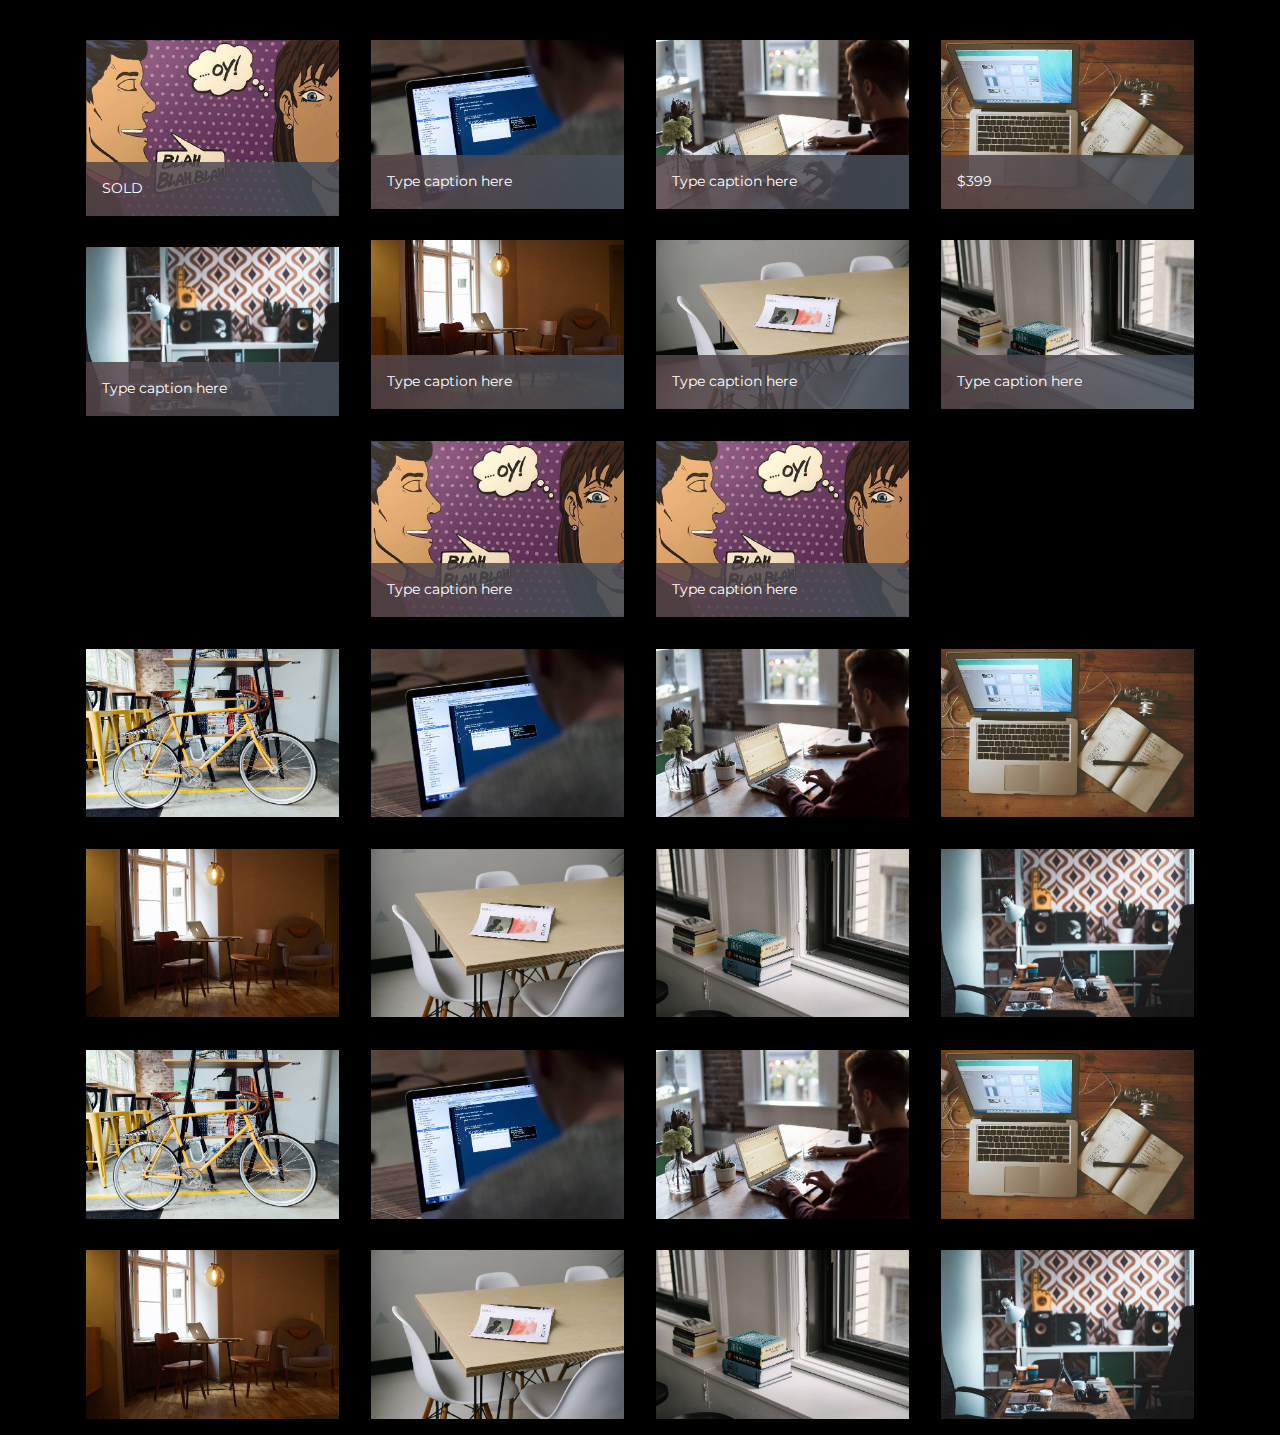
==== page1.html @ 24919465 "create github pages" ====
<!DOCTYPE html>
<html>
<head>
  <!-- Site made with Mobirise Website Builder v3.12.1, https://mobirise.com -->
  <meta charset="UTF-8">
  <meta http-equiv="X-UA-Compatible" content="IE=edge">
  <meta name="generator" content="Mobirise v3.12.1, mobirise.com">
  <meta name="viewport" content="width=device-width, initial-scale=1">
  <link rel="shortcut icon" href="assets/images/logo.png" type="image/x-icon">
  <meta name="description" content="Web Site Maker Description">
  <title>Web Site Maker Title</title>
  <link rel="stylesheet" href="https://fonts.googleapis.com/css?family=Lora:400,700,400italic,700italic&amp;subset=latin">
  <link rel="stylesheet" href="https://fonts.googleapis.com/css?family=Montserrat:400,700">
  <link rel="stylesheet" href="https://fonts.googleapis.com/css?family=Raleway:100,100i,200,200i,300,300i,400,400i,500,500i,600,600i,700,700i,800,800i,900,900i">
  <link rel="stylesheet" href="assets/bootstrap-material-design-font/css/material.css">
  <link rel="stylesheet" href="assets/et-line-font-plugin/style.css">
  <link rel="stylesheet" href="assets/tether/tether.min.css">
  <link rel="stylesheet" href="assets/bootstrap/css/bootstrap.min.css">
  <link rel="stylesheet" href="assets/animate.css/animate.min.css">
  <link rel="stylesheet" href="assets/theme/css/style.css">
  <link rel="stylesheet" href="assets/mobirise-gallery/style.css">
  <link rel="stylesheet" href="assets/mobirise/css/mbr-additional.css" type="text/css">
  
  
  
</head>
<body>
<section class="mbr-gallery mbr-section mbr-section-nopadding mbr-slider-carousel" id="gallery3-11" data-filter="false" style="background-color: rgb(0, 0, 0); padding-top: 1.5rem; padding-bottom: 0rem;">
    <!-- Filter -->
    

    <!-- Gallery -->
    <div class="mbr-gallery-row container">
        <div class=" mbr-gallery-layout-default">
            <div>
                <div>
                    <div class="mbr-gallery-item mbr-gallery-item__mobirise3 mbr-gallery-item--p1" data-tags="Awesome" data-video-url="false">
                        <div href="#lb-gallery3-11" data-slide-to="0" data-toggle="modal">
                            
                            

                            <img alt="" src="assets/images/19366194-10159078204800105-4723866926949500773-n-2000x1390-800x556.jpg">
                            
                            <span class="icon-focus"></span>
                            <span class="mbr-gallery-title">SOLD</span>
                        </div>
                    </div><div class="mbr-gallery-item mbr-gallery-item__mobirise3 mbr-gallery-item--p1" data-tags="Responsive" data-video-url="false">
                        <div href="#lb-gallery3-11" data-slide-to="1" data-toggle="modal">
                            
                            

                            <img alt="" src="assets/images/code-man-small.jpg">
                            
                            <span class="icon-focus"></span>
                            <span class="mbr-gallery-title">Type caption here</span>
                        </div>
                    </div><div class="mbr-gallery-item mbr-gallery-item__mobirise3 mbr-gallery-item--p1" data-tags="Creative" data-video-url="false">
                        <div href="#lb-gallery3-11" data-slide-to="2" data-toggle="modal">
                            
                            

                            <img alt="" src="assets/images/coworkers-small.jpg">
                            
                            <span class="icon-focus"></span>
                            <span class="mbr-gallery-title">Type caption here</span>
                        </div>
                    </div><div class="mbr-gallery-item mbr-gallery-item__mobirise3 mbr-gallery-item--p1" data-tags="Animated" data-video-url="false">
                        <div href="#lb-gallery3-11" data-slide-to="3" data-toggle="modal">
                            
                            

                            <img alt="" src="assets/images/desktop-small.jpg">
                            
                            <span class="icon-focus"></span>
                            <span class="mbr-gallery-title">$399</span>
                        </div>
                    </div><div class="mbr-gallery-item mbr-gallery-item__mobirise3 mbr-gallery-item--p1" data-tags="Awesome" data-video-url="false">
                        <div href="#lb-gallery3-11" data-slide-to="4" data-toggle="modal">
                            
                            

                            <img alt="" src="assets/images/room-laptop-small.jpg">
                            
                            <span class="icon-focus"></span>
                            <span class="mbr-gallery-title">Type caption here</span>
                        </div>
                    </div><div class="mbr-gallery-item mbr-gallery-item__mobirise3 mbr-gallery-item--p1" data-tags="Beautiful" data-video-url="false">
                        <div href="#lb-gallery3-11" data-slide-to="5" data-toggle="modal">
                            
                            

                            <img alt="" src="assets/images/table-small.jpg">
                            
                            <span class="icon-focus"></span>
                            <span class="mbr-gallery-title">Type caption here</span>
                        </div>
                    </div><div class="mbr-gallery-item mbr-gallery-item__mobirise3 mbr-gallery-item--p1" data-tags="Responsive" data-video-url="false">
                        <div href="#lb-gallery3-11" data-slide-to="6" data-toggle="modal">
                            
                            

                            <img alt="" src="assets/images/windows-books-small.jpg">
                            
                            <span class="icon-focus"></span>
                            <span class="mbr-gallery-title">Type caption here</span>
                        </div>
                    </div><div class="mbr-gallery-item mbr-gallery-item__mobirise3 mbr-gallery-item--p1" data-tags="Animated" data-video-url="false">
                        <div href="#lb-gallery3-11" data-slide-to="7" data-toggle="modal">
                            
                            

                            <img alt="" src="assets/images/working-area-small.jpg">
                            
                            <span class="icon-focus"></span>
                            <span class="mbr-gallery-title">Type caption here</span>
                        </div>
                    </div><div class="mbr-gallery-item mbr-gallery-item__mobirise3 mbr-gallery-item--p1" data-tags="Awesome" data-video-url="false">
                        <div href="#lb-gallery3-11" data-slide-to="8" data-toggle="modal">
                            
                            

                            <img alt="" src="assets/images/19366194-10159078204800105-4723866926949500773-n-2000x1390-800x556.jpg">
                            
                            <span class="icon-focus"></span>
                            <span class="mbr-gallery-title">Type caption here</span>
                        </div>
                    </div><div class="mbr-gallery-item mbr-gallery-item__mobirise3 mbr-gallery-item--p1" data-tags="Awesome" data-video-url="false">
                        <div href="#lb-gallery3-11" data-slide-to="9" data-toggle="modal">
                            
                            

                            <img alt="" src="assets/images/19366194-10159078204800105-4723866926949500773-n-2000x1390-800x556.jpg">
                            
                            <span class="icon-focus"></span>
                            <span class="mbr-gallery-title">Type caption here</span>
                        </div>
                    </div>
                </div>
            </div>
            <div class="clearfix"></div>
        </div>
    </div>

    <!-- Lightbox -->
    <div data-app-prevent-settings="" class="mbr-slider modal fade carousel slide" tabindex="-1" data-keyboard="true" data-interval="false" id="lb-gallery3-11">
        <div class="modal-dialog">
            <div class="modal-content">
                <div class="modal-body">
                    <ol class="carousel-indicators">
                        <li data-app-prevent-settings="" data-target="#lb-gallery3-11" data-slide-to="0"></li><li data-app-prevent-settings="" data-target="#lb-gallery3-11" data-slide-to="1"></li><li data-app-prevent-settings="" data-target="#lb-gallery3-11" data-slide-to="2"></li><li data-app-prevent-settings="" data-target="#lb-gallery3-11" data-slide-to="3"></li><li data-app-prevent-settings="" data-target="#lb-gallery3-11" data-slide-to="4"></li><li data-app-prevent-settings="" data-target="#lb-gallery3-11" data-slide-to="5"></li><li data-app-prevent-settings="" data-target="#lb-gallery3-11" data-slide-to="6"></li><li data-app-prevent-settings="" data-target="#lb-gallery3-11" data-slide-to="7"></li><li data-app-prevent-settings="" data-target="#lb-gallery3-11" data-slide-to="8"></li><li data-app-prevent-settings="" data-target="#lb-gallery3-11" class=" active" data-slide-to="9"></li>
                    </ol>
                    <div class="carousel-inner">
                        <div class="carousel-item">
                            <img alt="" src="assets/images/19366194-10159078204800105-4723866926949500773-n-2000x1390.jpg">
                        </div><div class="carousel-item">
                            <img alt="" src="assets/images/code-man.jpg">
                        </div><div class="carousel-item">
                            <img alt="" src="assets/images/coworkers.jpg">
                        </div><div class="carousel-item">
                            <img alt="" src="assets/images/desktop.jpg">
                        </div><div class="carousel-item">
                            <img alt="" src="assets/images/room-laptop.jpg">
                        </div><div class="carousel-item">
                            <img alt="" src="assets/images/table.jpg">
                        </div><div class="carousel-item">
                            <img alt="" src="assets/images/windows-books.jpg">
                        </div><div class="carousel-item">
                            <img alt="" src="assets/images/working-area.jpg">
                        </div><div class="carousel-item">
                            <img alt="" src="assets/images/19366194-10159078204800105-4723866926949500773-n-2000x1390.jpg">
                        </div><div class="carousel-item active">
                            <img alt="" src="assets/images/19366194-10159078204800105-4723866926949500773-n-2000x1390.jpg">
                        </div>
                    </div>
                    <a class="left carousel-control" role="button" data-slide="prev" href="#lb-gallery3-11">
                        <span class="icon-prev" aria-hidden="true"></span>
                        <span class="sr-only">Previous</span>
                    </a>
                    <a class="right carousel-control" role="button" data-slide="next" href="#lb-gallery3-11">
                        <span class="icon-next" aria-hidden="true"></span>
                        <span class="sr-only">Next</span>
                    </a>

                    <a class="close" href="#" role="button" data-dismiss="modal">
                        <span aria-hidden="true">×</span>
                        <span class="sr-only">Close</span>
                    </a>
                </div>
            </div>
        </div>
    </div>
</section>

<section class="engine"><a rel="external" href="https://mobirise.com">Mobirise</a></section><section class="mbr-gallery mbr-section mbr-section-nopadding mbr-slider-carousel" id="gallery3-12" data-filter="false" style="background-color: rgb(0, 0, 0); padding-top: 0rem; padding-bottom: 0rem;">
    <!-- Filter -->
    

    <!-- Gallery -->
    <div class="mbr-gallery-row container">
        <div class=" mbr-gallery-layout-default">
            <div>
                <div>
                    <div class="mbr-gallery-item mbr-gallery-item__mobirise3 mbr-gallery-item--p1" data-tags="Awesome" data-video-url="false">
                        <div href="#lb-gallery3-12" data-slide-to="0" data-toggle="modal">
                            
                            

                            <img alt="" src="assets/images/bike-small.jpg">
                            
                            <span class="icon-focus"></span>
                            
                        </div>
                    </div><div class="mbr-gallery-item mbr-gallery-item__mobirise3 mbr-gallery-item--p1" data-tags="Responsive" data-video-url="false">
                        <div href="#lb-gallery3-12" data-slide-to="1" data-toggle="modal">
                            
                            

                            <img alt="" src="assets/images/code-man-small.jpg">
                            
                            <span class="icon-focus"></span>
                            
                        </div>
                    </div><div class="mbr-gallery-item mbr-gallery-item__mobirise3 mbr-gallery-item--p1" data-tags="Creative" data-video-url="false">
                        <div href="#lb-gallery3-12" data-slide-to="2" data-toggle="modal">
                            
                            

                            <img alt="" src="assets/images/coworkers-small.jpg">
                            
                            <span class="icon-focus"></span>
                            
                        </div>
                    </div><div class="mbr-gallery-item mbr-gallery-item__mobirise3 mbr-gallery-item--p1" data-tags="Animated" data-video-url="false">
                        <div href="#lb-gallery3-12" data-slide-to="3" data-toggle="modal">
                            
                            

                            <img alt="" src="assets/images/desktop-small.jpg">
                            
                            <span class="icon-focus"></span>
                            
                        </div>
                    </div><div class="mbr-gallery-item mbr-gallery-item__mobirise3 mbr-gallery-item--p1" data-tags="Awesome" data-video-url="false">
                        <div href="#lb-gallery3-12" data-slide-to="4" data-toggle="modal">
                            
                            

                            <img alt="" src="assets/images/room-laptop-small.jpg">
                            
                            <span class="icon-focus"></span>
                            
                        </div>
                    </div><div class="mbr-gallery-item mbr-gallery-item__mobirise3 mbr-gallery-item--p1" data-tags="Beautiful" data-video-url="false">
                        <div href="#lb-gallery3-12" data-slide-to="5" data-toggle="modal">
                            
                            

                            <img alt="" src="assets/images/table-small.jpg">
                            
                            <span class="icon-focus"></span>
                            
                        </div>
                    </div><div class="mbr-gallery-item mbr-gallery-item__mobirise3 mbr-gallery-item--p1" data-tags="Responsive" data-video-url="false">
                        <div href="#lb-gallery3-12" data-slide-to="6" data-toggle="modal">
                            
                            

                            <img alt="" src="assets/images/windows-books-small.jpg">
                            
                            <span class="icon-focus"></span>
                            
                        </div>
                    </div><div class="mbr-gallery-item mbr-gallery-item__mobirise3 mbr-gallery-item--p1" data-tags="Animated" data-video-url="false">
                        <div href="#lb-gallery3-12" data-slide-to="7" data-toggle="modal">
                            
                            

                            <img alt="" src="assets/images/working-area-small.jpg">
                            
                            <span class="icon-focus"></span>
                            
                        </div>
                    </div>
                </div>
            </div>
            <div class="clearfix"></div>
        </div>
    </div>

    <!-- Lightbox -->
    <div data-app-prevent-settings="" class="mbr-slider modal fade carousel slide" tabindex="-1" data-keyboard="true" data-interval="false" id="lb-gallery3-12">
        <div class="modal-dialog">
            <div class="modal-content">
                <div class="modal-body">
                    <ol class="carousel-indicators">
                        <li data-app-prevent-settings="" data-target="#lb-gallery3-12" class=" active" data-slide-to="0"></li><li data-app-prevent-settings="" data-target="#lb-gallery3-12" data-slide-to="1"></li><li data-app-prevent-settings="" data-target="#lb-gallery3-12" data-slide-to="2"></li><li data-app-prevent-settings="" data-target="#lb-gallery3-12" data-slide-to="3"></li><li data-app-prevent-settings="" data-target="#lb-gallery3-12" data-slide-to="4"></li><li data-app-prevent-settings="" data-target="#lb-gallery3-12" data-slide-to="5"></li><li data-app-prevent-settings="" data-target="#lb-gallery3-12" data-slide-to="6"></li><li data-app-prevent-settings="" data-target="#lb-gallery3-12" data-slide-to="7"></li>
                    </ol>
                    <div class="carousel-inner">
                        <div class="carousel-item active">
                            <img alt="" src="assets/images/bike.jpg">
                        </div><div class="carousel-item">
                            <img alt="" src="assets/images/code-man.jpg">
                        </div><div class="carousel-item">
                            <img alt="" src="assets/images/coworkers.jpg">
                        </div><div class="carousel-item">
                            <img alt="" src="assets/images/desktop.jpg">
                        </div><div class="carousel-item">
                            <img alt="" src="assets/images/room-laptop.jpg">
                        </div><div class="carousel-item">
                            <img alt="" src="assets/images/table.jpg">
                        </div><div class="carousel-item">
                            <img alt="" src="assets/images/windows-books.jpg">
                        </div><div class="carousel-item">
                            <img alt="" src="assets/images/working-area.jpg">
                        </div>
                    </div>
                    <a class="left carousel-control" role="button" data-slide="prev" href="#lb-gallery3-12">
                        <span class="icon-prev" aria-hidden="true"></span>
                        <span class="sr-only">Previous</span>
                    </a>
                    <a class="right carousel-control" role="button" data-slide="next" href="#lb-gallery3-12">
                        <span class="icon-next" aria-hidden="true"></span>
                        <span class="sr-only">Next</span>
                    </a>

                    <a class="close" href="#" role="button" data-dismiss="modal">
                        <span aria-hidden="true">×</span>
                        <span class="sr-only">Close</span>
                    </a>
                </div>
            </div>
        </div>
    </div>
</section>

<section class="mbr-gallery mbr-section mbr-section-nopadding mbr-slider-carousel" id="gallery3-13" data-filter="false" style="background-color: rgb(0, 0, 0); padding-top: 0rem; padding-bottom: 0rem;">
    <!-- Filter -->
    

    <!-- Gallery -->
    <div class="mbr-gallery-row container">
        <div class=" mbr-gallery-layout-default">
            <div>
                <div>
                    <div class="mbr-gallery-item mbr-gallery-item__mobirise3 mbr-gallery-item--p1" data-tags="Awesome" data-video-url="false">
                        <div href="#lb-gallery3-13" data-slide-to="0" data-toggle="modal">
                            
                            

                            <img alt="" src="assets/images/bike-small.jpg">
                            
                            <span class="icon-focus"></span>
                            
                        </div>
                    </div><div class="mbr-gallery-item mbr-gallery-item__mobirise3 mbr-gallery-item--p1" data-tags="Responsive" data-video-url="false">
                        <div href="#lb-gallery3-13" data-slide-to="1" data-toggle="modal">
                            
                            

                            <img alt="" src="assets/images/code-man-small.jpg">
                            
                            <span class="icon-focus"></span>
                            
                        </div>
                    </div><div class="mbr-gallery-item mbr-gallery-item__mobirise3 mbr-gallery-item--p1" data-tags="Creative" data-video-url="false">
                        <div href="#lb-gallery3-13" data-slide-to="2" data-toggle="modal">
                            
                            

                            <img alt="" src="assets/images/coworkers-small.jpg">
                            
                            <span class="icon-focus"></span>
                            
                        </div>
                    </div><div class="mbr-gallery-item mbr-gallery-item__mobirise3 mbr-gallery-item--p1" data-tags="Animated" data-video-url="false">
                        <div href="#lb-gallery3-13" data-slide-to="3" data-toggle="modal">
                            
                            

                            <img alt="" src="assets/images/desktop-small.jpg">
                            
                            <span class="icon-focus"></span>
                            
                        </div>
                    </div><div class="mbr-gallery-item mbr-gallery-item__mobirise3 mbr-gallery-item--p1" data-tags="Awesome" data-video-url="false">
                        <div href="#lb-gallery3-13" data-slide-to="4" data-toggle="modal">
                            
                            

                            <img alt="" src="assets/images/room-laptop-small.jpg">
                            
                            <span class="icon-focus"></span>
                            
                        </div>
                    </div><div class="mbr-gallery-item mbr-gallery-item__mobirise3 mbr-gallery-item--p1" data-tags="Beautiful" data-video-url="false">
                        <div href="#lb-gallery3-13" data-slide-to="5" data-toggle="modal">
                            
                            

                            <img alt="" src="assets/images/table-small.jpg">
                            
                            <span class="icon-focus"></span>
                            
                        </div>
                    </div><div class="mbr-gallery-item mbr-gallery-item__mobirise3 mbr-gallery-item--p1" data-tags="Responsive" data-video-url="false">
                        <div href="#lb-gallery3-13" data-slide-to="6" data-toggle="modal">
                            
                            

                            <img alt="" src="assets/images/windows-books-small.jpg">
                            
                            <span class="icon-focus"></span>
                            
                        </div>
                    </div><div class="mbr-gallery-item mbr-gallery-item__mobirise3 mbr-gallery-item--p1" data-tags="Animated" data-video-url="false">
                        <div href="#lb-gallery3-13" data-slide-to="7" data-toggle="modal">
                            
                            

                            <img alt="" src="assets/images/working-area-small.jpg">
                            
                            <span class="icon-focus"></span>
                            
                        </div>
                    </div>
                </div>
            </div>
            <div class="clearfix"></div>
        </div>
    </div>

    <!-- Lightbox -->
    <div data-app-prevent-settings="" class="mbr-slider modal fade carousel slide" tabindex="-1" data-keyboard="true" data-interval="false" id="lb-gallery3-13">
        <div class="modal-dialog">
            <div class="modal-content">
                <div class="modal-body">
                    <ol class="carousel-indicators">
                        <li data-app-prevent-settings="" data-target="#lb-gallery3-13" class=" active" data-slide-to="0"></li><li data-app-prevent-settings="" data-target="#lb-gallery3-13" data-slide-to="1"></li><li data-app-prevent-settings="" data-target="#lb-gallery3-13" data-slide-to="2"></li><li data-app-prevent-settings="" data-target="#lb-gallery3-13" data-slide-to="3"></li><li data-app-prevent-settings="" data-target="#lb-gallery3-13" data-slide-to="4"></li><li data-app-prevent-settings="" data-target="#lb-gallery3-13" data-slide-to="5"></li><li data-app-prevent-settings="" data-target="#lb-gallery3-13" data-slide-to="6"></li><li data-app-prevent-settings="" data-target="#lb-gallery3-13" data-slide-to="7"></li>
                    </ol>
                    <div class="carousel-inner">
                        <div class="carousel-item active">
                            <img alt="" src="assets/images/bike.jpg">
                        </div><div class="carousel-item">
                            <img alt="" src="assets/images/code-man.jpg">
                        </div><div class="carousel-item">
                            <img alt="" src="assets/images/coworkers.jpg">
                        </div><div class="carousel-item">
                            <img alt="" src="assets/images/desktop.jpg">
                        </div><div class="carousel-item">
                            <img alt="" src="assets/images/room-laptop.jpg">
                        </div><div class="carousel-item">
                            <img alt="" src="assets/images/table.jpg">
                        </div><div class="carousel-item">
                            <img alt="" src="assets/images/windows-books.jpg">
                        </div><div class="carousel-item">
                            <img alt="" src="assets/images/working-area.jpg">
                        </div>
                    </div>
                    <a class="left carousel-control" role="button" data-slide="prev" href="#lb-gallery3-13">
                        <span class="icon-prev" aria-hidden="true"></span>
                        <span class="sr-only">Previous</span>
                    </a>
                    <a class="right carousel-control" role="button" data-slide="next" href="#lb-gallery3-13">
                        <span class="icon-next" aria-hidden="true"></span>
                        <span class="sr-only">Next</span>
                    </a>

                    <a class="close" href="#" role="button" data-dismiss="modal">
                        <span aria-hidden="true">×</span>
                        <span class="sr-only">Close</span>
                    </a>
                </div>
            </div>
        </div>
    </div>
</section>


  <script src="assets/web/assets/jquery/jquery.min.js"></script>
  <script src="assets/tether/tether.min.js"></script>
  <script src="assets/bootstrap/js/bootstrap.min.js"></script>
  <script src="assets/smooth-scroll/smooth-scroll.js"></script>
  <script src="assets/masonry/masonry.pkgd.min.js"></script>
  <script src="assets/imagesloaded/imagesloaded.pkgd.min.js"></script>
  <script src="assets/bootstrap-carousel-swipe/bootstrap-carousel-swipe.js"></script>
  <script src="assets/viewport-checker/jquery.viewportchecker.js"></script>
  <script src="assets/theme/js/script.js"></script>
  <script src="assets/mobirise-gallery/player.min.js"></script>
  <script src="assets/mobirise-gallery/script.js"></script>
  
  
  <input name="animation" type="hidden">
  </body>
</html>
---- assets/bootstrap-material-design-font/css/material.css ----
@font-face {
  font-family: 'Material-Design-Icons';
  src: url('../fonts/Material-Design-Icons.eot?3ocs8m');
  src: url('../fonts/Material-Design-Icons.eot?#iefix3ocs8m') format('embedded-opentype'), url('../fonts/Material-Design-Icons.woff?3ocs8m') format('woff'), url('../fonts/Material-Design-Icons.ttf?3ocs8m') format('truetype'), url('../fonts/Material-Design-Icons.svg?3ocs8m#Material-Design-Icons') format('svg');
  font-weight: normal;
  font-style: normal;
}
[class^="mdi-"],
[class*="mdi-"] {
  speak: none;
  display: inline-block;
  font-style: normal;
  font-variant:normal;
  font-weight:normal;
  /*font-size:24px;*/
  line-height:1;
  font-family:'Material-Design-Icons' !important;
  text-rendering: auto;
  
  -webkit-font-smoothing: antialiased;
  -moz-osx-font-smoothing: grayscale;
  -webkit-transform: translate(0, 0);
      -ms-transform: translate(0, 0);
          transform: translate(0, 0);
}
[class^="mdi-"]:before,
[class*="mdi-"]:before {
  display: inline-block;
  speak: none;
  text-decoration: inherit;
}
[class^="mdi-"].pull-left,
[class*="mdi-"].pull-left {
  margin-right: .3em;
}
[class^="mdi-"].pull-right,
[class*="mdi-"].pull-right {
  margin-left: .3em;
}
[class^="mdi-"].mdi-lg:before,
[class*="mdi-"].mdi-lg:before,
[class^="mdi-"].mdi-lg:after,
[class*="mdi-"].mdi-lg:after {
  font-size: 1.33333333em;
  line-height: 0.75em;
  vertical-align: -15%;
}
[class^="mdi-"].mdi-2x:before,
[class*="mdi-"].mdi-2x:before,
[class^="mdi-"].mdi-2x:after,
[class*="mdi-"].mdi-2x:after {
  font-size: 2em;
}
[class^="mdi-"].mdi-3x:before,
[class*="mdi-"].mdi-3x:before,
[class^="mdi-"].mdi-3x:after,
[class*="mdi-"].mdi-3x:after {
  font-size: 3em;
}
[class^="mdi-"].mdi-4x:before,
[class*="mdi-"].mdi-4x:before,
[class^="mdi-"].mdi-4x:after,
[class*="mdi-"].mdi-4x:after {
  font-size: 4em;
}
[class^="mdi-"].mdi-5x:before,
[class*="mdi-"].mdi-5x:before,
[class^="mdi-"].mdi-5x:after,
[class*="mdi-"].mdi-5x:after {
  font-size: 5em;
}
[class^="mdi-device-signal-cellular-"]:after,
[class^="mdi-device-battery-"]:after,
[class^="mdi-device-battery-charging-"]:after,
[class^="mdi-device-signal-cellular-connected-no-internet-"]:after,
[class^="mdi-device-signal-wifi-"]:after,
[class^="mdi-device-signal-wifi-statusbar-not-connected"]:after,
.mdi-device-network-wifi:after {
  opacity: .3;
  position: absolute;
  left: 0;
  top: 0;
  z-index: 1;
  display: inline-block;
  speak: none;
  text-decoration: inherit;
}
[class^="mdi-device-signal-cellular-"]:after {
  content: "\e758";
}
[class^="mdi-device-battery-"]:after {
  content: "\e735";
}
[class^="mdi-device-battery-charging-"]:after {
  content: "\e733";
}
[class^="mdi-device-signal-cellular-connected-no-internet-"]:after {
  content: "\e75d";
}
[class^="mdi-device-signal-wifi-"]:after,
.mdi-device-network-wifi:after {
  content: "\e765";
}
[class^="mdi-device-signal-wifi-statusbasr-not-connected"]:after {
  content: "\e8f7";
}
.mdi-device-signal-cellular-off:after,
.mdi-device-signal-cellular-null:after,
.mdi-device-signal-cellular-no-sim:after,
.mdi-device-signal-wifi-off:after,
.mdi-device-signal-wifi-4-bar:after,
.mdi-device-signal-cellular-4-bar:after,
.mdi-device-battery-alert:after,
.mdi-device-signal-cellular-connected-no-internet-4-bar:after,
.mdi-device-battery-std:after,
.mdi-device-battery-full .mdi-device-battery-unknown:after {
  content: "";
}
.mdi-fw {
  width: 1.28571429em;
  text-align: center;
}
.mdi-ul {
  padding-left: 0;
  margin-left: 2.14285714em;
  list-style-type: none;
}
.mdi-ul > li {
  position: relative;
}
.mdi-li {
  position: absolute;
  left: -2.14285714em;
  width: 2.14285714em;
  top: 0.14285714em;
  text-align: center;
}
.mdi-li.mdi-lg {
  left: -1.85714286em;
}
.mdi-border {
  padding: .2em .25em .15em;
  border: solid 0.08em #eeeeee;
  border-radius: .1em;
}
.mdi-spin {
  -webkit-animation: mdi-spin 2s infinite linear;
  animation: mdi-spin 2s infinite linear;
  -webkit-transform-origin: 50% 50%;
  -ms-transform-origin: 50% 50%;
      transform-origin: 50% 50%;
}
.mdi-pulse {
  -webkit-animation: mdi-spin 1s steps(8) infinite;
  animation: mdi-spin 1s steps(8) infinite;
  -webkit-transform-origin: 50% 50%;
  -ms-transform-origin: 50% 50%;
      transform-origin: 50% 50%;
}
@-webkit-keyframes mdi-spin {
  0% {
    -webkit-transform: rotate(0deg);
    transform: rotate(0deg);
  }
  100% {
    -webkit-transform: rotate(359deg);
    transform: rotate(359deg);
  }
}
@keyframes mdi-spin {
  0% {
    -webkit-transform: rotate(0deg);
    transform: rotate(0deg);
  }
  100% {
    -webkit-transform: rotate(359deg);
    transform: rotate(359deg);
  }
}
.mdi-rotate-90 {
  filter: progid:DXImageTransform.Microsoft.BasicImage(rotation=1);
  -webkit-transform: rotate(90deg);
  -ms-transform: rotate(90deg);
  transform: rotate(90deg);
}
.mdi-rotate-180 {
  filter: progid:DXImageTransform.Microsoft.BasicImage(rotation=2);
  -webkit-transform: rotate(180deg);
  -ms-transform: rotate(180deg);
  transform: rotate(180deg);
}
.mdi-rotate-270 {
  filter: progid:DXImageTransform.Microsoft.BasicImage(rotation=3);
  -webkit-transform: rotate(270deg);
  -ms-transform: rotate(270deg);
  transform: rotate(270deg);
}
.mdi-flip-horizontal {
  filter: progid:DXImageTransform.Microsoft.BasicImage(rotation=0, mirror=1);
  -webkit-transform: scale(-1, 1);
  -ms-transform: scale(-1, 1);
  transform: scale(-1, 1);
}
.mdi-flip-vertical {
  filter: progid:DXImageTransform.Microsoft.BasicImage(rotation=2, mirror=1);
  -webkit-transform: scale(1, -1);
  -ms-transform: scale(1, -1);
  transform: scale(1, -1);
}
:root .mdi-rotate-90,
:root .mdi-rotate-180,
:root .mdi-rotate-270,
:root .mdi-flip-horizontal,
:root .mdi-flip-vertical {
  -webkit-filter: none;
          filter: none;
}
.mdi-stack {
  position: relative;
  display: inline-block;
  width: 2em;
  height: 2em;
  line-height: 2em;
  vertical-align: middle;
}
.mdi-stack-1x,
.mdi-stack-2x {
  position: absolute;
  left: 0;
  width: 100%;
  text-align: center;
}
.mdi-stack-1x {
  line-height: inherit;
}
.mdi-stack-2x {
  font-size: 2em;
}
.mdi-inverse {
  color: #ffffff;
}
/* Start Icons */
.mdi-action-3d-rotation:before {
  content: "\e600";
}
.mdi-action-accessibility:before {
  content: "\e601";
}
.mdi-action-account-balance-wallet:before {
  content: "\e602";
}
.mdi-action-account-balance:before {
  content: "\e603";
}
.mdi-action-account-box:before {
  content: "\e604";
}
.mdi-action-account-child:before {
  content: "\e605";
}
.mdi-action-account-circle:before {
  content: "\e606";
}
.mdi-action-add-shopping-cart:before {
  content: "\e607";
}
.mdi-action-alarm-add:before {
  content: "\e608";
}
.mdi-action-alarm-off:before {
  content: "\e609";
}
.mdi-action-alarm-on:before {
  content: "\e60a";
}
.mdi-action-alarm:before {
  content: "\e60b";
}
.mdi-action-android:before {
  content: "\e60c";
}
.mdi-action-announcement:before {
  content: "\e60d";
}
.mdi-action-aspect-ratio:before {
  content: "\e60e";
}
.mdi-action-assessment:before {
  content: "\e60f";
}
.mdi-action-assignment-ind:before {
  content: "\e610";
}
.mdi-action-assignment-late:before {
  content: "\e611";
}
.mdi-action-assignment-return:before {
  content: "\e612";
}
.mdi-action-assignment-returned:before {
  content: "\e613";
}
.mdi-action-assignment-turned-in:before {
  content: "\e614";
}
.mdi-action-assignment:before {
  content: "\e615";
}
.mdi-action-autorenew:before {
  content: "\e616";
}
.mdi-action-backup:before {
  content: "\e617";
}
.mdi-action-book:before {
  content: "\e618";
}
.mdi-action-bookmark-outline:before {
  content: "\e619";
}
.mdi-action-bookmark:before {
  content: "\e61a";
}
.mdi-action-bug-report:before {
  content: "\e61b";
}
.mdi-action-cached:before {
  content: "\e61c";
}
.mdi-action-check-circle:before {
  content: "\e61d";
}
.mdi-action-class:before {
  content: "\e61e";
}
.mdi-action-credit-card:before {
  content: "\e61f";
}
.mdi-action-dashboard:before {
  content: "\e620";
}
.mdi-action-delete:before {
  content: "\e621";
}
.mdi-action-description:before {
  content: "\e622";
}
.mdi-action-dns:before {
  content: "\e623";
}
.mdi-action-done-all:before {
  content: "\e624";
}
.mdi-action-done:before {
  content: "\e625";
}
.mdi-action-event:before {
  content: "\e626";
}
.mdi-action-exit-to-app:before {
  content: "\e627";
}
.mdi-action-explore:before {
  content: "\e628";
}
.mdi-action-extension:before {
  content: "\e629";
}
.mdi-action-face-unlock:before {
  content: "\e62a";
}
.mdi-action-favorite-outline:before {
  content: "\e62b";
}
.mdi-action-favorite:before {
  content: "\e62c";
}
.mdi-action-find-in-page:before {
  content: "\e62d";
}
.mdi-action-find-replace:before {
  content: "\e62e";
}
.mdi-action-flip-to-back:before {
  content: "\e62f";
}
.mdi-action-flip-to-front:before {
  content: "\e630";
}
.mdi-action-get-app:before {
  content: "\e631";
}
.mdi-action-grade:before {
  content: "\e632";
}
.mdi-action-group-work:before {
  content: "\e633";
}
.mdi-action-help:before {
  content: "\e634";
}
.mdi-action-highlight-remove:before {
  content: "\e635";
}
.mdi-action-history:before {
  content: "\e636";
}
.mdi-action-home:before {
  content: "\e637";
}
.mdi-action-https:before {
  content: "\e638";
}
.mdi-action-info-outline:before {
  content: "\e639";
}
.mdi-action-info:before {
  content: "\e63a";
}
.mdi-action-input:before {
  content: "\e63b";
}
.mdi-action-invert-colors:before {
  content: "\e63c";
}
.mdi-action-label-outline:before {
  content: "\e63d";
}
.mdi-action-label:before {
  content: "\e63e";
}
.mdi-action-language:before {
  content: "\e63f";
}
.mdi-action-launch:before {
  content: "\e640";
}
.mdi-action-list:before {
  content: "\e641";
}
.mdi-action-lock-open:before {
  content: "\e642";
}
.mdi-action-lock-outline:before {
  content: "\e643";
}
.mdi-action-lock:before {
  content: "\e644";
}
.mdi-action-loyalty:before {
  content: "\e645";
}
.mdi-action-markunread-mailbox:before {
  content: "\e646";
}
.mdi-action-note-add:before {
  content: "\e647";
}
.mdi-action-open-in-browser:before {
  content: "\e648";
}
.mdi-action-open-in-new:before {
  content: "\e649";
}
.mdi-action-open-with:before {
  content: "\e64a";
}
.mdi-action-pageview:before {
  content: "\e64b";
}
.mdi-action-payment:before {
  content: "\e64c";
}
.mdi-action-perm-camera-mic:before {
  content: "\e64d";
}
.mdi-action-perm-contact-cal:before {
  content: "\e64e";
}
.mdi-action-perm-data-setting:before {
  content: "\e64f";
}
.mdi-action-perm-device-info:before {
  content: "\e650";
}
.mdi-action-perm-identity:before {
  content: "\e651";
}
.mdi-action-perm-media:before {
  content: "\e652";
}
.mdi-action-perm-phone-msg:before {
  content: "\e653";
}
.mdi-action-perm-scan-wifi:before {
  content: "\e654";
}
.mdi-action-picture-in-picture:before {
  content: "\e655";
}
.mdi-action-polymer:before {
  content: "\e656";
}
.mdi-action-print:before {
  content: "\e657";
}
.mdi-action-query-builder:before {
  content: "\e658";
}
.mdi-action-question-answer:before {
  content: "\e659";
}
.mdi-action-receipt:before {
  content: "\e65a";
}
.mdi-action-redeem:before {
  content: "\e65b";
}
.mdi-action-reorder:before {
  content: "\e65c";
}
.mdi-action-report-problem:before {
  content: "\e65d";
}
.mdi-action-restore:before {
  content: "\e65e";
}
.mdi-action-room:before {
  content: "\e65f";
}
.mdi-action-schedule:before {
  content: "\e660";
}
.mdi-action-search:before {
  content: "\e661";
}
.mdi-action-settings-applications:before {
  content: "\e662";
}
.mdi-action-settings-backup-restore:before {
  content: "\e663";
}
.mdi-action-settings-bluetooth:before {
  content: "\e664";
}
.mdi-action-settings-cell:before {
  content: "\e665";
}
.mdi-action-settings-display:before {
  content: "\e666";
}
.mdi-action-settings-ethernet:before {
  content: "\e667";
}
.mdi-action-settings-input-antenna:before {
  content: "\e668";
}
.mdi-action-settings-input-component:before {
  content: "\e669";
}
.mdi-action-settings-input-composite:before {
  content: "\e66a";
}
.mdi-action-settings-input-hdmi:before {
  content: "\e66b";
}
.mdi-action-settings-input-svideo:before {
  content: "\e66c";
}
.mdi-action-settings-overscan:before {
  content: "\e66d";
}
.mdi-action-settings-phone:before {
  content: "\e66e";
}
.mdi-action-settings-power:before {
  content: "\e66f";
}
.mdi-action-settings-remote:before {
  content: "\e670";
}
.mdi-action-settings-voice:before {
  content: "\e671";
}
.mdi-action-settings:before {
  content: "\e672";
}
.mdi-action-shop-two:before {
  content: "\e673";
}
.mdi-action-shop:before {
  content: "\e674";
}
.mdi-action-shopping-basket:before {
  content: "\e675";
}
.mdi-action-shopping-cart:before {
  content: "\e676";
}
.mdi-action-speaker-notes:before {
  content: "\e677";
}
.mdi-action-spellcheck:before {
  content: "\e678";
}
.mdi-action-star-rate:before {
  content: "\e679";
}
.mdi-action-stars:before {
  content: "\e67a";
}
.mdi-action-store:before {
  content: "\e67b";
}
.mdi-action-subject:before {
  content: "\e67c";
}
.mdi-action-supervisor-account:before {
  content: "\e67d";
}
.mdi-action-swap-horiz:before {
  content: "\e67e";
}
.mdi-action-swap-vert-circle:before {
  content: "\e67f";
}
.mdi-action-swap-vert:before {
  content: "\e680";
}
.mdi-action-system-update-tv:before {
  content: "\e681";
}
.mdi-action-tab-unselected:before {
  content: "\e682";
}
.mdi-action-tab:before {
  content: "\e683";
}
.mdi-action-theaters:before {
  content: "\e684";
}
.mdi-action-thumb-down:before {
  content: "\e685";
}
.mdi-action-thumb-up:before {
  content: "\e686";
}
.mdi-action-thumbs-up-down:before {
  content: "\e687";
}
.mdi-action-toc:before {
  content: "\e688";
}
.mdi-action-today:before {
  content: "\e689";
}
.mdi-action-track-changes:before {
  content: "\e68a";
}
.mdi-action-translate:before {
  content: "\e68b";
}
.mdi-action-trending-down:before {
  content: "\e68c";
}
.mdi-action-trending-neutral:before {
  content: "\e68d";
}
.mdi-action-trending-up:before {
  content: "\e68e";
}
.mdi-action-turned-in-not:before {
  content: "\e68f";
}
.mdi-action-turned-in:before {
  content: "\e690";
}
.mdi-action-verified-user:before {
  content: "\e691";
}
.mdi-action-view-agenda:before {
  content: "\e692";
}
.mdi-action-view-array:before {
  content: "\e693";
}
.mdi-action-view-carousel:before {
  content: "\e694";
}
.mdi-action-view-column:before {
  content: "\e695";
}
.mdi-action-view-day:before {
  content: "\e696";
}
.mdi-action-view-headline:before {
  content: "\e697";
}
.mdi-action-view-list:before {
  content: "\e698";
}
.mdi-action-view-module:before {
  content: "\e699";
}
.mdi-action-view-quilt:before {
  content: "\e69a";
}
.mdi-action-view-stream:before {
  content: "\e69b";
}
.mdi-action-view-week:before {
  content: "\e69c";
}
.mdi-action-visibility-off:before {
  content: "\e69d";
}
.mdi-action-visibility:before {
  content: "\e69e";
}
.mdi-action-wallet-giftcard:before {
  content: "\e69f";
}
.mdi-action-wallet-membership:before {
  content: "\e6a0";
}
.mdi-action-wallet-travel:before {
  content: "\e6a1";
}
.mdi-action-work:before {
  content: "\e6a2";
}
.mdi-alert-error:before {
  content: "\e6a3";
}
.mdi-alert-warning:before {
  content: "\e6a4";
}
.mdi-av-album:before {
  content: "\e6a5";
}
.mdi-av-closed-caption:before {
  content: "\e6a6";
}
.mdi-av-equalizer:before {
  content: "\e6a7";
}
.mdi-av-explicit:before {
  content: "\e6a8";
}
.mdi-av-fast-forward:before {
  content: "\e6a9";
}
.mdi-av-fast-rewind:before {
  content: "\e6aa";
}
.mdi-av-games:before {
  content: "\e6ab";
}
.mdi-av-hearing:before {
  content: "\e6ac";
}
.mdi-av-high-quality:before {
  content: "\e6ad";
}
.mdi-av-loop:before {
  content: "\e6ae";
}
.mdi-av-mic-none:before {
  content: "\e6af";
}
.mdi-av-mic-off:before {
  content: "\e6b0";
}
.mdi-av-mic:before {
  content: "\e6b1";
}
.mdi-av-movie:before {
  content: "\e6b2";
}
.mdi-av-my-library-add:before {
  content: "\e6b3";
}
.mdi-av-my-library-books:before {
  content: "\e6b4";
}
.mdi-av-my-library-music:before {
  content: "\e6b5";
}
.mdi-av-new-releases:before {
  content: "\e6b6";
}
.mdi-av-not-interested:before {
  content: "\e6b7";
}
.mdi-av-pause-circle-fill:before {
  content: "\e6b8";
}
.mdi-av-pause-circle-outline:before {
  content: "\e6b9";
}
.mdi-av-pause:before {
  content: "\e6ba";
}
.mdi-av-play-arrow:before {
  content: "\e6bb";
}
.mdi-av-play-circle-fill:before {
  content: "\e6bc";
}
.mdi-av-play-circle-outline:before {
  content: "\e6bd";
}
.mdi-av-play-shopping-bag:before {
  content: "\e6be";
}
.mdi-av-playlist-add:before {
  content: "\e6bf";
}
.mdi-av-queue-music:before {
  content: "\e6c0";
}
.mdi-av-queue:before {
  content: "\e6c1";
}
.mdi-av-radio:before {
  content: "\e6c2";
}
.mdi-av-recent-actors:before {
  content: "\e6c3";
}
.mdi-av-repeat-one:before {
  content: "\e6c4";
}
.mdi-av-repeat:before {
  content: "\e6c5";
}
.mdi-av-replay:before {
  content: "\e6c6";
}
.mdi-av-shuffle:before {
  content: "\e6c7";
}
.mdi-av-skip-next:before {
  content: "\e6c8";
}
.mdi-av-skip-previous:before {
  content: "\e6c9";
}
.mdi-av-snooze:before {
  content: "\e6ca";
}
.mdi-av-stop:before {
  content: "\e6cb";
}
.mdi-av-subtitles:before {
  content: "\e6cc";
}
.mdi-av-surround-sound:before {
  content: "\e6cd";
}
.mdi-av-timer:before {
  content: "\e6ce";
}
.mdi-av-video-collection:before {
  content: "\e6cf";
}
.mdi-av-videocam-off:before {
  content: "\e6d0";
}
.mdi-av-videocam:before {
  content: "\e6d1";
}
.mdi-av-volume-down:before {
  content: "\e6d2";
}
.mdi-av-volume-mute:before {
  content: "\e6d3";
}
.mdi-av-volume-off:before {
  content: "\e6d4";
}
.mdi-av-volume-up:before {
  content: "\e6d5";
}
.mdi-av-web:before {
  content: "\e6d6";
}
.mdi-communication-business:before {
  content: "\e6d7";
}
.mdi-communication-call-end:before {
  content: "\e6d8";
}
.mdi-communication-call-made:before {
  content: "\e6d9";
}
.mdi-communication-call-merge:before {
  content: "\e6da";
}
.mdi-communication-call-missed:before {
  content: "\e6db";
}
.mdi-communication-call-received:before {
  content: "\e6dc";
}
.mdi-communication-call-split:before {
  content: "\e6dd";
}
.mdi-communication-call:before {
  content: "\e6de";
}
.mdi-communication-chat:before {
  content: "\e6df";
}
.mdi-communication-clear-all:before {
  content: "\e6e0";
}
.mdi-communication-comment:before {
  content: "\e6e1";
}
.mdi-communication-contacts:before {
  content: "\e6e2";
}
.mdi-communication-dialer-sip:before {
  content: "\e6e3";
}
.mdi-communication-dialpad:before {
  content: "\e6e4";
}
.mdi-communication-dnd-on:before {
  content: "\e6e5";
}
.mdi-communication-email:before {
  content: "\e6e6";
}
.mdi-communication-forum:before {
  content: "\e6e7";
}
.mdi-communication-import-export:before {
  content: "\e6e8";
}
.mdi-communication-invert-colors-off:before {
  content: "\e6e9";
}
.mdi-communication-invert-colors-on:before {
  content: "\e6ea";
}
.mdi-communication-live-help:before {
  content: "\e6eb";
}
.mdi-communication-location-off:before {
  content: "\e6ec";
}
.mdi-communication-location-on:before {
  content: "\e6ed";
}
.mdi-communication-message:before {
  content: "\e6ee";
}
.mdi-communication-messenger:before {
  content: "\e6ef";
}
.mdi-communication-no-sim:before {
  content: "\e6f0";
}
.mdi-communication-phone:before {
  content: "\e6f1";
}
.mdi-communication-portable-wifi-off:before {
  content: "\e6f2";
}
.mdi-communication-quick-contacts-dialer:before {
  content: "\e6f3";
}
.mdi-communication-quick-contacts-mail:before {
  content: "\e6f4";
}
.mdi-communication-ring-volume:before {
  content: "\e6f5";
}
.mdi-communication-stay-current-landscape:before {
  content: "\e6f6";
}
.mdi-communication-stay-current-portrait:before {
  content: "\e6f7";
}
.mdi-communication-stay-primary-landscape:before {
  content: "\e6f8";
}
.mdi-communication-stay-primary-portrait:before {
  content: "\e6f9";
}
.mdi-communication-swap-calls:before {
  content: "\e6fa";
}
.mdi-communication-textsms:before {
  content: "\e6fb";
}
.mdi-communication-voicemail:before {
  content: "\e6fc";
}
.mdi-communication-vpn-key:before {
  content: "\e6fd";
}
.mdi-content-add-box:before {
  content: "\e6fe";
}
.mdi-content-add-circle-outline:before {
  content: "\e6ff";
}
.mdi-content-add-circle:before {
  content: "\e700";
}
.mdi-content-add:before {
  content: "\e701";
}
.mdi-content-archive:before {
  content: "\e702";
}
.mdi-content-backspace:before {
  content: "\e703";
}
.mdi-content-block:before {
  content: "\e704";
}
.mdi-content-clear:before {
  content: "\e705";
}
.mdi-content-content-copy:before {
  content: "\e706";
}
.mdi-content-content-cut:before {
  content: "\e707";
}
.mdi-content-content-paste:before {
  content: "\e708";
}
.mdi-content-create:before {
  content: "\e709";
}
.mdi-content-drafts:before {
  content: "\e70a";
}
.mdi-content-filter-list:before {
  content: "\e70b";
}
.mdi-content-flag:before {
  content: "\e70c";
}
.mdi-content-forward:before {
  content: "\e70d";
}
.mdi-content-gesture:before {
  content: "\e70e";
}
.mdi-content-inbox:before {
  content: "\e70f";
}
.mdi-content-link:before {
  content: "\e710";
}
.mdi-content-mail:before {
  content: "\e711";
}
.mdi-content-markunread:before {
  content: "\e712";
}
.mdi-content-redo:before {
  content: "\e713";
}
.mdi-content-remove-circle-outline:before {
  content: "\e714";
}
.mdi-content-remove-circle:before {
  content: "\e715";
}
.mdi-content-remove:before {
  content: "\e716";
}
.mdi-content-reply-all:before {
  content: "\e717";
}
.mdi-content-reply:before {
  content: "\e718";
}
.mdi-content-report:before {
  content: "\e719";
}
.mdi-content-save:before {
  content: "\e71a";
}
.mdi-content-select-all:before {
  content: "\e71b";
}
.mdi-content-send:before {
  content: "\e71c";
}
.mdi-content-sort:before {
  content: "\e71d";
}
.mdi-content-text-format:before {
  content: "\e71e";
}
.mdi-content-undo:before {
  content: "\e71f";
}
.mdi-editor-attach-file:before {
  content: "\e776";
}
.mdi-editor-attach-money:before {
  content: "\e777";
}
.mdi-editor-border-all:before {
  content: "\e778";
}
.mdi-editor-border-bottom:before {
  content: "\e779";
}
.mdi-editor-border-clear:before {
  content: "\e77a";
}
.mdi-editor-border-color:before {
  content: "\e77b";
}
.mdi-editor-border-horizontal:before {
  content: "\e77c";
}
.mdi-editor-border-inner:before {
  content: "\e77d";
}
.mdi-editor-border-left:before {
  content: "\e77e";
}
.mdi-editor-border-outer:before {
  content: "\e77f";
}
.mdi-editor-border-right:before {
  content: "\e780";
}
.mdi-editor-border-style:before {
  content: "\e781";
}
.mdi-editor-border-top:before {
  content: "\e782";
}
.mdi-editor-border-vertical:before {
  content: "\e783";
}
.mdi-editor-format-align-center:before {
  content: "\e784";
}
.mdi-editor-format-align-justify:before {
  content: "\e785";
}
.mdi-editor-format-align-left:before {
  content: "\e786";
}
.mdi-editor-format-align-right:before {
  content: "\e787";
}
.mdi-editor-format-bold:before {
  content: "\e788";
}
.mdi-editor-format-clear:before {
  content: "\e789";
}
.mdi-editor-format-color-fill:before {
  content: "\e78a";
}
.mdi-editor-format-color-reset:before {
  content: "\e78b";
}
.mdi-editor-format-color-text:before {
  content: "\e78c";
}
.mdi-editor-format-indent-decrease:before {
  content: "\e78d";
}
.mdi-editor-format-indent-increase:before {
  content: "\e78e";
}
.mdi-editor-format-italic:before {
  content: "\e78f";
}
.mdi-editor-format-line-spacing:before {
  content: "\e790";
}
.mdi-editor-format-list-bulleted:before {
  content: "\e791";
}
.mdi-editor-format-list-numbered:before {
  content: "\e792";
}
.mdi-editor-format-paint:before {
  content: "\e793";
}
.mdi-editor-format-quote:before {
  content: "\e794";
}
.mdi-editor-format-size:before {
  content: "\e795";
}
.mdi-editor-format-strikethrough:before {
  content: "\e796";
}
.mdi-editor-format-textdirection-l-to-r:before {
  content: "\e797";
}
.mdi-editor-format-textdirection-r-to-l:before {
  content: "\e798";
}
.mdi-editor-format-underline:before {
  content: "\e799";
}
.mdi-editor-functions:before {
  content: "\e79a";
}
.mdi-editor-insert-chart:before {
  content: "\e79b";
}
.mdi-editor-insert-comment:before {
  content: "\e79c";
}
.mdi-editor-insert-drive-file:before {
  content: "\e79d";
}
.mdi-editor-insert-emoticon:before {
  content: "\e79e";
}
.mdi-editor-insert-invitation:before {
  content: "\e79f";
}
.mdi-editor-insert-link:before {
  content: "\e7a0";
}
.mdi-editor-insert-photo:before {
  content: "\e7a1";
}
.mdi-editor-merge-type:before {
  content: "\e7a2";
}
.mdi-editor-mode-comment:before {
  content: "\e7a3";
}
.mdi-editor-mode-edit:before {
  content: "\e7a4";
}
.mdi-editor-publish:before {
  content: "\e7a5";
}
.mdi-editor-vertical-align-bottom:before {
  content: "\e7a6";
}
.mdi-editor-vertical-align-center:before {
  content: "\e7a7";
}
.mdi-editor-vertical-align-top:before {
  content: "\e7a8";
}
.mdi-editor-wrap-text:before {
  content: "\e7a9";
}
.mdi-file-attachment:before {
  content: "\e7aa";
}
.mdi-file-cloud-circle:before {
  content: "\e7ab";
}
.mdi-file-cloud-done:before {
  content: "\e7ac";
}
.mdi-file-cloud-download:before {
  content: "\e7ad";
}
.mdi-file-cloud-off:before {
  content: "\e7ae";
}
.mdi-file-cloud-queue:before {
  content: "\e7af";
}
.mdi-file-cloud-upload:before {
  content: "\e7b0";
}
.mdi-file-cloud:before {
  content: "\e7b1";
}
.mdi-file-file-download:before {
  content: "\e7b2";
}
.mdi-file-file-upload:before {
  content: "\e7b3";
}
.mdi-file-folder-open:before {
  content: "\e7b4";
}
.mdi-file-folder-shared:before {
  content: "\e7b5";
}
.mdi-file-folder:before {
  content: "\e7b6";
}
.mdi-device-access-alarm:before {
  content: "\e720";
}
.mdi-device-access-alarms:before {
  content: "\e721";
}
.mdi-device-access-time:before {
  content: "\e722";
}
.mdi-device-add-alarm:before {
  content: "\e723";
}
.mdi-device-airplanemode-off:before {
  content: "\e724";
}
.mdi-device-airplanemode-on:before {
  content: "\e725";
}
.mdi-device-battery-20:before {
  content: "\e726";
}
.mdi-device-battery-30:before {
  content: "\e727";
}
.mdi-device-battery-50:before {
  content: "\e728";
}
.mdi-device-battery-60:before {
  content: "\e729";
}
.mdi-device-battery-80:before {
  content: "\e72a";
}
.mdi-device-battery-90:before {
  content: "\e72b";
}
.mdi-device-battery-alert:before {
  content: "\e72c";
}
.mdi-device-battery-charging-20:before {
  content: "\e72d";
}
.mdi-device-battery-charging-30:before {
  content: "\e72e";
}
.mdi-device-battery-charging-50:before {
  content: "\e72f";
}
.mdi-device-battery-charging-60:before {
  content: "\e730";
}
.mdi-device-battery-charging-80:before {
  content: "\e731";
}
.mdi-device-battery-charging-90:before {
  content: "\e732";
}
.mdi-device-battery-charging-full:before {
  content: "\e733";
}
.mdi-device-battery-full:before {
  content: "\e734";
}
.mdi-device-battery-std:before {
  content: "\e735";
}
.mdi-device-battery-unknown:before {
  content: "\e736";
}
.mdi-device-bluetooth-connected:before {
  content: "\e737";
}
.mdi-device-bluetooth-disabled:before {
  content: "\e738";
}
.mdi-device-bluetooth-searching:before {
  content: "\e739";
}
.mdi-device-bluetooth:before {
  content: "\e73a";
}
.mdi-device-brightness-auto:before {
  content: "\e73b";
}
.mdi-device-brightness-high:before {
  content: "\e73c";
}
.mdi-device-brightness-low:before {
  content: "\e73d";
}
.mdi-device-brightness-medium:before {
  content: "\e73e";
}
.mdi-device-data-usage:before {
  content: "\e73f";
}
.mdi-device-developer-mode:before {
  content: "\e740";
}
.mdi-device-devices:before {
  content: "\e741";
}
.mdi-device-dvr:before {
  content: "\e742";
}
.mdi-device-gps-fixed:before {
  content: "\e743";
}
.mdi-device-gps-not-fixed:before {
  content: "\e744";
}
.mdi-device-gps-off:before {
  content: "\e745";
}
.mdi-device-location-disabled:before {
  content: "\e746";
}
.mdi-device-location-searching:before {
  content: "\e747";
}
.mdi-device-multitrack-audio:before {
  content: "\e748";
}
.mdi-device-network-cell:before {
  content: "\e749";
}
.mdi-device-network-wifi:before {
  content: "\e74a";
}
.mdi-device-nfc:before {
  content: "\e74b";
}
.mdi-device-now-wallpaper:before {
  content: "\e74c";
}
.mdi-device-now-widgets:before {
  content: "\e74d";
}
.mdi-device-screen-lock-landscape:before {
  content: "\e74e";
}
.mdi-device-screen-lock-portrait:before {
  content: "\e74f";
}
.mdi-device-screen-lock-rotation:before {
  content: "\e750";
}
.mdi-device-screen-rotation:before {
  content: "\e751";
}
.mdi-device-sd-storage:before {
  content: "\e752";
}
.mdi-device-settings-system-daydream:before {
  content: "\e753";
}
.mdi-device-signal-cellular-0-bar:before {
  content: "\e754";
}
.mdi-device-signal-cellular-1-bar:before {
  content: "\e755";
}
.mdi-device-signal-cellular-2-bar:before {
  content: "\e756";
}
.mdi-device-signal-cellular-3-bar:before {
  content: "\e757";
}
.mdi-device-signal-cellular-4-bar:before {
  content: "\e758";
}
.mdi-signal-wifi-statusbar-connected-no-internet-after:before {
  content: "\e8f6";
}
.mdi-device-signal-cellular-connected-no-internet-0-bar:before {
  content: "\e759";
}
.mdi-device-signal-cellular-connected-no-internet-1-bar:before {
  content: "\e75a";
}
.mdi-device-signal-cellular-connected-no-internet-2-bar:before {
  content: "\e75b";
}
.mdi-device-signal-cellular-connected-no-internet-3-bar:before {
  content: "\e75c";
}
.mdi-device-signal-cellular-connected-no-internet-4-bar:before {
  content: "\e75d";
}
.mdi-device-signal-cellular-no-sim:before {
  content: "\e75e";
}
.mdi-device-signal-cellular-null:before {
  content: "\e75f";
}
.mdi-device-signal-cellular-off:before {
  content: "\e760";
}
.mdi-device-signal-wifi-0-bar:before {
  content: "\e761";
}
.mdi-device-signal-wifi-1-bar:before {
  content: "\e762";
}
.mdi-device-signal-wifi-2-bar:before {
  content: "\e763";
}
.mdi-device-signal-wifi-3-bar:before {
  content: "\e764";
}
.mdi-device-signal-wifi-4-bar:before {
  content: "\e765";
}
.mdi-device-signal-wifi-off:before {
  content: "\e766";
}
.mdi-device-signal-wifi-statusbar-1-bar:before {
  content: "\e767";
}
.mdi-device-signal-wifi-statusbar-2-bar:before {
  content: "\e768";
}
.mdi-device-signal-wifi-statusbar-3-bar:before {
  content: "\e769";
}
.mdi-device-signal-wifi-statusbar-4-bar:before {
  content: "\e76a";
}
.mdi-device-signal-wifi-statusbar-connected-no-internet-:before {
  content: "\e76b";
}
.mdi-device-signal-wifi-statusbar-connected-no-internet:before {
  content: "\e76f";
}
.mdi-device-signal-wifi-statusbar-connected-no-internet-2:before {
  content: "\e76c";
}
.mdi-device-signal-wifi-statusbar-connected-no-internet-3:before {
  content: "\e76d";
}
.mdi-device-signal-wifi-statusbar-connected-no-internet-4:before {
  content: "\e76e";
}
.mdi-signal-wifi-statusbar-not-connected-after:before {
  content: "\e8f7";
}
.mdi-device-signal-wifi-statusbar-not-connected:before {
  content: "\e770";
}
.mdi-device-signal-wifi-statusbar-null:before {
  content: "\e771";
}
.mdi-device-storage:before {
  content: "\e772";
}
.mdi-device-usb:before {
  content: "\e773";
}
.mdi-device-wifi-lock:before {
  content: "\e774";
}
.mdi-device-wifi-tethering:before {
  content: "\e775";
}
.mdi-hardware-cast-connected:before {
  content: "\e7b7";
}
.mdi-hardware-cast:before {
  content: "\e7b8";
}
.mdi-hardware-computer:before {
  content: "\e7b9";
}
.mdi-hardware-desktop-mac:before {
  content: "\e7ba";
}
.mdi-hardware-desktop-windows:before {
  content: "\e7bb";
}
.mdi-hardware-dock:before {
  content: "\e7bc";
}
.mdi-hardware-gamepad:before {
  content: "\e7bd";
}
.mdi-hardware-headset-mic:before {
  content: "\e7be";
}
.mdi-hardware-headset:before {
  content: "\e7bf";
}
.mdi-hardware-keyboard-alt:before {
  content: "\e7c0";
}
.mdi-hardware-keyboard-arrow-down:before {
  content: "\e7c1";
}
.mdi-hardware-keyboard-arrow-left:before {
  content: "\e7c2";
}
.mdi-hardware-keyboard-arrow-right:before {
  content: "\e7c3";
}
.mdi-hardware-keyboard-arrow-up:before {
  content: "\e7c4";
}
.mdi-hardware-keyboard-backspace:before {
  content: "\e7c5";
}
.mdi-hardware-keyboard-capslock:before {
  content: "\e7c6";
}
.mdi-hardware-keyboard-control:before {
  content: "\e7c7";
}
.mdi-hardware-keyboard-hide:before {
  content: "\e7c8";
}
.mdi-hardware-keyboard-return:before {
  content: "\e7c9";
}
.mdi-hardware-keyboard-tab:before {
  content: "\e7ca";
}
.mdi-hardware-keyboard-voice:before {
  content: "\e7cb";
}
.mdi-hardware-keyboard:before {
  content: "\e7cc";
}
.mdi-hardware-laptop-chromebook:before {
  content: "\e7cd";
}
.mdi-hardware-laptop-mac:before {
  content: "\e7ce";
}
.mdi-hardware-laptop-windows:before {
  content: "\e7cf";
}
.mdi-hardware-laptop:before {
  content: "\e7d0";
}
.mdi-hardware-memory:before {
  content: "\e7d1";
}
.mdi-hardware-mouse:before {
  content: "\e7d2";
}
.mdi-hardware-phone-android:before {
  content: "\e7d3";
}
.mdi-hardware-phone-iphone:before {
  content: "\e7d4";
}
.mdi-hardware-phonelink-off:before {
  content: "\e7d5";
}
.mdi-hardware-phonelink:before {
  content: "\e7d6";
}
.mdi-hardware-security:before {
  content: "\e7d7";
}
.mdi-hardware-sim-card:before {
  content: "\e7d8";
}
.mdi-hardware-smartphone:before {
  content: "\e7d9";
}
.mdi-hardware-speaker:before {
  content: "\e7da";
}
.mdi-hardware-tablet-android:before {
  content: "\e7db";
}
.mdi-hardware-tablet-mac:before {
  content: "\e7dc";
}
.mdi-hardware-tablet:before {
  content: "\e7dd";
}
.mdi-hardware-tv:before {
  content: "\e7de";
}
.mdi-hardware-watch:before {
  content: "\e7df";
}
.mdi-image-add-to-photos:before {
  content: "\e7e0";
}
.mdi-image-adjust:before {
  content: "\e7e1";
}
.mdi-image-assistant-photo:before {
  content: "\e7e2";
}
.mdi-image-audiotrack:before {
  content: "\e7e3";
}
.mdi-image-blur-circular:before {
  content: "\e7e4";
}
.mdi-image-blur-linear:before {
  content: "\e7e5";
}
.mdi-image-blur-off:before {
  content: "\e7e6";
}
.mdi-image-blur-on:before {
  content: "\e7e7";
}
.mdi-image-brightness-1:before {
  content: "\e7e8";
}
.mdi-image-brightness-2:before {
  content: "\e7e9";
}
.mdi-image-brightness-3:before {
  content: "\e7ea";
}
.mdi-image-brightness-4:before {
  content: "\e7eb";
}
.mdi-image-brightness-5:before {
  content: "\e7ec";
}
.mdi-image-brightness-6:before {
  content: "\e7ed";
}
.mdi-image-brightness-7:before {
  content: "\e7ee";
}
.mdi-image-brush:before {
  content: "\e7ef";
}
.mdi-image-camera-alt:before {
  content: "\e7f0";
}
.mdi-image-camera-front:before {
  content: "\e7f1";
}
.mdi-image-camera-rear:before {
  content: "\e7f2";
}
.mdi-image-camera-roll:before {
  content: "\e7f3";
}
.mdi-image-camera:before {
  content: "\e7f4";
}
.mdi-image-center-focus-strong:before {
  content: "\e7f5";
}
.mdi-image-center-focus-weak:before {
  content: "\e7f6";
}
.mdi-image-collections:before {
  content: "\e7f7";
}
.mdi-image-color-lens:before {
  content: "\e7f8";
}
.mdi-image-colorize:before {
  content: "\e7f9";
}
.mdi-image-compare:before {
  content: "\e7fa";
}
.mdi-image-control-point-duplicate:before {
  content: "\e7fb";
}
.mdi-image-control-point:before {
  content: "\e7fc";
}
.mdi-image-crop-3-2:before {
  content: "\e7fd";
}
.mdi-image-crop-5-4:before {
  content: "\e7fe";
}
.mdi-image-crop-7-5:before {
  content: "\e7ff";
}
.mdi-image-crop-16-9:before {
  content: "\e800";
}
.mdi-image-crop-din:before {
  content: "\e801";
}
.mdi-image-crop-free:before {
  content: "\e802";
}
.mdi-image-crop-landscape:before {
  content: "\e803";
}
.mdi-image-crop-original:before {
  content: "\e804";
}
.mdi-image-crop-portrait:before {
  content: "\e805";
}
.mdi-image-crop-square:before {
  content: "\e806";
}
.mdi-image-crop:before {
  content: "\e807";
}
.mdi-image-dehaze:before {
  content: "\e808";
}
.mdi-image-details:before {
  content: "\e809";
}
.mdi-image-edit:before {
  content: "\e80a";
}
.mdi-image-exposure-minus-1:before {
  content: "\e80b";
}
.mdi-image-exposure-minus-2:before {
  content: "\e80c";
}
.mdi-image-exposure-plus-1:before {
  content: "\e80d";
}
.mdi-image-exposure-plus-2:before {
  content: "\e80e";
}
.mdi-image-exposure-zero:before {
  content: "\e80f";
}
.mdi-image-exposure:before {
  content: "\e810";
}
.mdi-image-filter-1:before {
  content: "\e811";
}
.mdi-image-filter-2:before {
  content: "\e812";
}
.mdi-image-filter-3:before {
  content: "\e813";
}
.mdi-image-filter-4:before {
  content: "\e814";
}
.mdi-image-filter-5:before {
  content: "\e815";
}
.mdi-image-filter-6:before {
  content: "\e816";
}
.mdi-image-filter-7:before {
  content: "\e817";
}
.mdi-image-filter-8:before {
  content: "\e818";
}
.mdi-image-filter-9-plus:before {
  content: "\e819";
}
.mdi-image-filter-9:before {
  content: "\e81a";
}
.mdi-image-filter-b-and-w:before {
  content: "\e81b";
}
.mdi-image-filter-center-focus:before {
  content: "\e81c";
}
.mdi-image-filter-drama:before {
  content: "\e81d";
}
.mdi-image-filter-frames:before {
  content: "\e81e";
}
.mdi-image-filter-hdr:before {
  content: "\e81f";
}
.mdi-image-filter-none:before {
  content: "\e820";
}
.mdi-image-filter-tilt-shift:before {
  content: "\e821";
}
.mdi-image-filter-vintage:before {
  content: "\e822";
}
.mdi-image-filter:before {
  content: "\e823";
}
.mdi-image-flare:before {
  content: "\e824";
}
.mdi-image-flash-auto:before {
  content: "\e825";
}
.mdi-image-flash-off:before {
  content: "\e826";
}
.mdi-image-flash-on:before {
  content: "\e827";
}
.mdi-image-flip:before {
  content: "\e828";
}
.mdi-image-gradient:before {
  content: "\e829";
}
.mdi-image-grain:before {
  content: "\e82a";
}
.mdi-image-grid-off:before {
  content: "\e82b";
}
.mdi-image-grid-on:before {
  content: "\e82c";
}
.mdi-image-hdr-off:before {
  content: "\e82d";
}
.mdi-image-hdr-on:before {
  content: "\e82e";
}
.mdi-image-hdr-strong:before {
  content: "\e82f";
}
.mdi-image-hdr-weak:before {
  content: "\e830";
}
.mdi-image-healing:before {
  content: "\e831";
}
.mdi-image-image-aspect-ratio:before {
  content: "\e832";
}
.mdi-image-image:before {
  content: "\e833";
}
.mdi-image-iso:before {
  content: "\e834";
}
.mdi-image-landscape:before {
  content: "\e835";
}
.mdi-image-leak-add:before {
  content: "\e836";
}
.mdi-image-leak-remove:before {
  content: "\e837";
}
.mdi-image-lens:before {
  content: "\e838";
}
.mdi-image-looks-3:before {
  content: "\e839";
}
.mdi-image-looks-4:before {
  content: "\e83a";
}
.mdi-image-looks-5:before {
  content: "\e83b";
}
.mdi-image-looks-6:before {
  content: "\e83c";
}
.mdi-image-looks-one:before {
  content: "\e83d";
}
.mdi-image-looks-two:before {
  content: "\e83e";
}
.mdi-image-looks:before {
  content: "\e83f";
}
.mdi-image-loupe:before {
  content: "\e840";
}
.mdi-image-movie-creation:before {
  content: "\e841";
}
.mdi-image-nature-people:before {
  content: "\e842";
}
.mdi-image-nature:before {
  content: "\e843";
}
.mdi-image-navigate-before:before {
  content: "\e844";
}
.mdi-image-navigate-next:before {
  content: "\e845";
}
.mdi-image-palette:before {
  content: "\e846";
}
.mdi-image-panorama-fisheye:before {
  content: "\e847";
}
.mdi-image-panorama-horizontal:before {
  content: "\e848";
}
.mdi-image-panorama-vertical:before {
  content: "\e849";
}
.mdi-image-panorama-wide-angle:before {
  content: "\e84a";
}
.mdi-image-panorama:before {
  content: "\e84b";
}
.mdi-image-photo-album:before {
  content: "\e84c";
}
.mdi-image-photo-camera:before {
  content: "\e84d";
}
.mdi-image-photo-library:before {
  content: "\e84e";
}
.mdi-image-photo:before {
  content: "\e84f";
}
.mdi-image-portrait:before {
  content: "\e850";
}
.mdi-image-remove-red-eye:before {
  content: "\e851";
}
.mdi-image-rotate-left:before {
  content: "\e852";
}
.mdi-image-rotate-right:before {
  content: "\e853";
}
.mdi-image-slideshow:before {
  content: "\e854";
}
.mdi-image-straighten:before {
  content: "\e855";
}
.mdi-image-style:before {
  content: "\e856";
}
.mdi-image-switch-camera:before {
  content: "\e857";
}
.mdi-image-switch-video:before {
  content: "\e858";
}
.mdi-image-tag-faces:before {
  content: "\e859";
}
.mdi-image-texture:before {
  content: "\e85a";
}
.mdi-image-timelapse:before {
  content: "\e85b";
}
.mdi-image-timer-3:before {
  content: "\e85c";
}
.mdi-image-timer-10:before {
  content: "\e85d";
}
.mdi-image-timer-auto:before {
  content: "\e85e";
}
.mdi-image-timer-off:before {
  content: "\e85f";
}
.mdi-image-timer:before {
  content: "\e860";
}
.mdi-image-tonality:before {
  content: "\e861";
}
.mdi-image-transform:before {
  content: "\e862";
}
.mdi-image-tune:before {
  content: "\e863";
}
.mdi-image-wb-auto:before {
  content: "\e864";
}
.mdi-image-wb-cloudy:before {
  content: "\e865";
}
.mdi-image-wb-incandescent:before {
  content: "\e866";
}
.mdi-image-wb-irradescent:before {
  content: "\e867";
}
.mdi-image-wb-sunny:before {
  content: "\e868";
}
.mdi-maps-beenhere:before {
  content: "\e869";
}
.mdi-maps-directions-bike:before {
  content: "\e86a";
}
.mdi-maps-directions-bus:before {
  content: "\e86b";
}
.mdi-maps-directions-car:before {
  content: "\e86c";
}
.mdi-maps-directions-ferry:before {
  content: "\e86d";
}
.mdi-maps-directions-subway:before {
  content: "\e86e";
}
.mdi-maps-directions-train:before {
  content: "\e86f";
}
.mdi-maps-directions-transit:before {
  content: "\e870";
}
.mdi-maps-directions-walk:before {
  content: "\e871";
}
.mdi-maps-directions:before {
  content: "\e872";
}
.mdi-maps-flight:before {
  content: "\e873";
}
.mdi-maps-hotel:before {
  content: "\e874";
}
.mdi-maps-layers-clear:before {
  content: "\e875";
}
.mdi-maps-layers:before {
  content: "\e876";
}
.mdi-maps-local-airport:before {
  content: "\e877";
}
.mdi-maps-local-atm:before {
  content: "\e878";
}
.mdi-maps-local-attraction:before {
  content: "\e879";
}
.mdi-maps-local-bar:before {
  content: "\e87a";
}
.mdi-maps-local-cafe:before {
  content: "\e87b";
}
.mdi-maps-local-car-wash:before {
  content: "\e87c";
}
.mdi-maps-local-convenience-store:before {
  content: "\e87d";
}
.mdi-maps-local-drink:before {
  content: "\e87e";
}
.mdi-maps-local-florist:before {
  content: "\e87f";
}
.mdi-maps-local-gas-station:before {
  content: "\e880";
}
.mdi-maps-local-grocery-store:before {
  content: "\e881";
}
.mdi-maps-local-hospital:before {
  content: "\e882";
}
.mdi-maps-local-hotel:before {
  content: "\e883";
}
.mdi-maps-local-laundry-service:before {
  content: "\e884";
}
.mdi-maps-local-library:before {
  content: "\e885";
}
.mdi-maps-local-mall:before {
  content: "\e886";
}
.mdi-maps-local-movies:before {
  content: "\e887";
}
.mdi-maps-local-offer:before {
  content: "\e888";
}
.mdi-maps-local-parking:before {
  content: "\e889";
}
.mdi-maps-local-pharmacy:before {
  content: "\e88a";
}
.mdi-maps-local-phone:before {
  content: "\e88b";
}
.mdi-maps-local-pizza:before {
  content: "\e88c";
}
.mdi-maps-local-play:before {
  content: "\e88d";
}
.mdi-maps-local-post-office:before {
  content: "\e88e";
}
.mdi-maps-local-print-shop:before {
  content: "\e88f";
}
.mdi-maps-local-restaurant:before {
  content: "\e890";
}
.mdi-maps-local-see:before {
  content: "\e891";
}
.mdi-maps-local-shipping:before {
  content: "\e892";
}
.mdi-maps-local-taxi:before {
  content: "\e893";
}
.mdi-maps-location-history:before {
  content: "\e894";
}
.mdi-maps-map:before {
  content: "\e895";
}
.mdi-maps-my-location:before {
  content: "\e896";
}
.mdi-maps-navigation:before {
  content: "\e897";
}
.mdi-maps-pin-drop:before {
  content: "\e898";
}
.mdi-maps-place:before {
  content: "\e899";
}
.mdi-maps-rate-review:before {
  content: "\e89a";
}
.mdi-maps-restaurant-menu:before {
  content: "\e89b";
}
.mdi-maps-satellite:before {
  content: "\e89c";
}
.mdi-maps-store-mall-directory:before {
  content: "\e89d";
}
.mdi-maps-terrain:before {
  content: "\e89e";
}
.mdi-maps-traffic:before {
  content: "\e89f";
}
.mdi-navigation-apps:before {
  content: "\e8a0";
}
.mdi-navigation-arrow-back:before {
  content: "\e8a1";
}
.mdi-navigation-arrow-drop-down-circle:before {
  content: "\e8a2";
}
.mdi-navigation-arrow-drop-down:before {
  content: "\e8a3";
}
.mdi-navigation-arrow-drop-up:before {
  content: "\e8a4";
}
.mdi-navigation-arrow-forward:before {
  content: "\e8a5";
}
.mdi-navigation-cancel:before {
  content: "\e8a6";
}
.mdi-navigation-check:before {
  content: "\e8a7";
}
.mdi-navigation-chevron-left:before {
  content: "\e8a8";
}
.mdi-navigation-chevron-right:before {
  content: "\e8a9";
}
.mdi-navigation-close:before {
  content: "\e8aa";
}
.mdi-navigation-expand-less:before {
  content: "\e8ab";
}
.mdi-navigation-expand-more:before {
  content: "\e8ac";
}
.mdi-navigation-fullscreen-exit:before {
  content: "\e8ad";
}
.mdi-navigation-fullscreen:before {
  content: "\e8ae";
}
.mdi-navigation-menu:before {
  content: "\e8af";
}
.mdi-navigation-more-horiz:before {
  content: "\e8b0";
}
.mdi-navigation-more-vert:before {
  content: "\e8b1";
}
.mdi-navigation-refresh:before {
  content: "\e8b2";
}
.mdi-navigation-unfold-less:before {
  content: "\e8b3";
}
.mdi-navigation-unfold-more:before {
  content: "\e8b4";
}
.mdi-notification-adb:before {
  content: "\e8b5";
}
.mdi-notification-bluetooth-audio:before {
  content: "\e8b6";
}
.mdi-notification-disc-full:before {
  content: "\e8b7";
}
.mdi-notification-dnd-forwardslash:before {
  content: "\e8b8";
}
.mdi-notification-do-not-disturb:before {
  content: "\e8b9";
}
.mdi-notification-drive-eta:before {
  content: "\e8ba";
}
.mdi-notification-event-available:before {
  content: "\e8bb";
}
.mdi-notification-event-busy:before {
  content: "\e8bc";
}
.mdi-notification-event-note:before {
  content: "\e8bd";
}
.mdi-notification-folder-special:before {
  content: "\e8be";
}
.mdi-notification-mms:before {
  content: "\e8bf";
}
.mdi-notification-more:before {
  content: "\e8c0";
}
.mdi-notification-network-locked:before {
  content: "\e8c1";
}
.mdi-notification-phone-bluetooth-speaker:before {
  content: "\e8c2";
}
.mdi-notification-phone-forwarded:before {
  content: "\e8c3";
}
.mdi-notification-phone-in-talk:before {
  content: "\e8c4";
}
.mdi-notification-phone-locked:before {
  content: "\e8c5";
}
.mdi-notification-phone-missed:before {
  content: "\e8c6";
}
.mdi-notification-phone-paused:before {
  content: "\e8c7";
}
.mdi-notification-play-download:before {
  content: "\e8c8";
}
.mdi-notification-play-install:before {
  content: "\e8c9";
}
.mdi-notification-sd-card:before {
  content: "\e8ca";
}
.mdi-notification-sim-card-alert:before {
  content: "\e8cb";
}
.mdi-notification-sms-failed:before {
  content: "\e8cc";
}
.mdi-notification-sms:before {
  content: "\e8cd";
}
.mdi-notification-sync-disabled:before {
  content: "\e8ce";
}
.mdi-notification-sync-problem:before {
  content: "\e8cf";
}
.mdi-notification-sync:before {
  content: "\e8d0";
}
.mdi-notification-system-update:before {
  content: "\e8d1";
}
.mdi-notification-tap-and-play:before {
  content: "\e8d2";
}
.mdi-notification-time-to-leave:before {
  content: "\e8d3";
}
.mdi-notification-vibration:before {
  content: "\e8d4";
}
.mdi-notification-voice-chat:before {
  content: "\e8d5";
}
.mdi-notification-vpn-lock:before {
  content: "\e8d6";
}
.mdi-social-cake:before {
  content: "\e8d7";
}
.mdi-social-domain:before {
  content: "\e8d8";
}
.mdi-social-group-add:before {
  content: "\e8d9";
}
.mdi-social-group:before {
  content: "\e8da";
}
.mdi-social-location-city:before {
  content: "\e8db";
}
.mdi-social-mood:before {
  content: "\e8dc";
}
.mdi-social-notifications-none:before {
  content: "\e8dd";
}
.mdi-social-notifications-off:before {
  content: "\e8de";
}
.mdi-social-notifications-on:before {
  content: "\e8df";
}
.mdi-social-notifications-paused:before {
  content: "\e8e0";
}
.mdi-social-notifications:before {
  content: "\e8e1";
}
.mdi-social-pages:before {
  content: "\e8e2";
}
.mdi-social-party-mode:before {
  content: "\e8e3";
}
.mdi-social-people-outline:before {
  content: "\e8e4";
}
.mdi-social-people:before {
  content: "\e8e5";
}
.mdi-social-person-add:before {
  content: "\e8e6";
}
.mdi-social-person-outline:before {
  content: "\e8e7";
}
.mdi-social-person:before {
  content: "\e8e8";
}
.mdi-social-plus-one:before {
  content: "\e8e9";
}
.mdi-social-poll:before {
  content: "\e8ea";
}
.mdi-social-public:before {
  content: "\e8eb";
}
.mdi-social-school:before {
  content: "\e8ec";
}
.mdi-social-share:before {
  content: "\e8ed";
}
.mdi-social-whatshot:before {
  content: "\e8ee";
}
.mdi-toggle-check-box-outline-blank:before {
  content: "\e8ef";
}
.mdi-toggle-check-box:before {
  content: "\e8f0";
}
.mdi-toggle-radio-button-off:before {
  content: "\e8f1";
}
.mdi-toggle-radio-button-on:before {
  content: "\e8f2";
}
.mdi-toggle-star-half:before {
  content: "\e8f3";
}
.mdi-toggle-star-outline:before {
  content: "\e8f4";
}
.mdi-toggle-star:before {
  content: "\e8f5";
}
---- assets/et-line-font-plugin/style.css ----
@font-face {
	font-family: 'et-line';
	src:url('fonts/et-line.eot');
	src:url('fonts/et-line.eot?#iefix') format('embedded-opentype'),
		url('fonts/et-line.woff') format('woff'),
		url('fonts/et-line.ttf') format('truetype'),
		url('fonts/et-line.svg#et-line') format('svg');
	font-weight: normal;
	font-style: normal;
}

/* Use the following CSS code if you want to use data attributes for inserting your icons */
.etl-icon, [data-icon]:before {
	font-family: 'et-line';
	content: attr(data-icon);
	speak: none;
	font-weight: normal;
	font-variant: normal;
	text-transform: none;
	line-height: 1;
	-webkit-font-smoothing: antialiased;
	-moz-osx-font-smoothing: grayscale;
	display:inline-block;
}

/* Use the following CSS code if you want to have a class per icon */
/*
Instead of a list of all class selectors,
you can use the generic selector below, but it's slower:
[class*="icon-"] {
*/
.icon-mobile, .icon-laptop, .icon-desktop, .icon-tablet, .icon-phone, .icon-document, .icon-documents, .icon-search, .icon-clipboard, .icon-newspaper, .icon-notebook, .icon-book-open, .icon-browser, .icon-calendar, .icon-presentation, .icon-picture, .icon-pictures, .icon-video, .icon-camera, .icon-printer, .icon-toolbox, .icon-briefcase, .icon-wallet, .icon-gift, .icon-bargraph, .icon-grid, .icon-expand, .icon-focus, .icon-edit, .icon-adjustments, .icon-ribbon, .icon-hourglass, .icon-lock, .icon-megaphone, .icon-shield, .icon-trophy, .icon-flag, .icon-map, .icon-puzzle, .icon-basket, .icon-envelope, .icon-streetsign, .icon-telescope, .icon-gears, .icon-key, .icon-paperclip, .icon-attachment, .icon-pricetags, .icon-lightbulb, .icon-layers, .icon-pencil, .icon-tools, .icon-tools-2, .icon-scissors, .icon-paintbrush, .icon-magnifying-glass, .icon-circle-compass, .icon-linegraph, .icon-mic, .icon-strategy, .icon-beaker, .icon-caution, .icon-recycle, .icon-anchor, .icon-profile-male, .icon-profile-female, .icon-bike, .icon-wine, .icon-hotairballoon, .icon-globe, .icon-genius, .icon-map-pin, .icon-dial, .icon-chat, .icon-heart, .icon-cloud, .icon-upload, .icon-download, .icon-target, .icon-hazardous, .icon-piechart, .icon-speedometer, .icon-global, .icon-compass, .icon-lifesaver, .icon-clock, .icon-aperture, .icon-quote, .icon-scope, .icon-alarmclock, .icon-refresh, .icon-happy, .icon-sad, .icon-facebook, .icon-twitter, .icon-googleplus, .icon-rss, .icon-tumblr, .icon-linkedin, .icon-dribbble {
	font-family: 'et-line';
	speak: none;
	font-style: normal;
	font-weight: normal;
	font-variant: normal;
	text-transform: none;
	line-height: 1;
	-webkit-font-smoothing: antialiased;
	-moz-osx-font-smoothing: grayscale;
	display:inline-block;
}
.icon-mobile:before {
	content: "\e000";
}
.icon-laptop:before {
	content: "\e001";
}
.icon-desktop:before {
	content: "\e002";
}
.icon-tablet:before {
	content: "\e003";
}
.icon-phone:before {
	content: "\e004";
}
.icon-document:before {
	content: "\e005";
}
.icon-documents:before {
	content: "\e006";
}
.icon-search:before {
	content: "\e007";
}
.icon-clipboard:before {
	content: "\e008";
}
.icon-newspaper:before {
	content: "\e009";
}
.icon-notebook:before {
	content: "\e00a";
}
.icon-book-open:before {
	content: "\e00b";
}
.icon-browser:before {
	content: "\e00c";
}
.icon-calendar:before {
	content: "\e00d";
}
.icon-presentation:before {
	content: "\e00e";
}
.icon-picture:before {
	content: "\e00f";
}
.icon-pictures:before {
	content: "\e010";
}
.icon-video:before {
	content: "\e011";
}
.icon-camera:before {
	content: "\e012";
}
.icon-printer:before {
	content: "\e013";
}
.icon-toolbox:before {
	content: "\e014";
}
.icon-briefcase:before {
	content: "\e015";
}
.icon-wallet:before {
	content: "\e016";
}
.icon-gift:before {
	content: "\e017";
}
.icon-bargraph:before {
	content: "\e018";
}
.icon-grid:before {
	content: "\e019";
}
.icon-expand:before {
	content: "\e01a";
}
.icon-focus:before {
	content: "\e01b";
}
.icon-edit:before {
	content: "\e01c";
}
.icon-adjustments:before {
	content: "\e01d";
}
.icon-ribbon:before {
	content: "\e01e";
}
.icon-hourglass:before {
	content: "\e01f";
}
.icon-lock:before {
	content: "\e020";
}
.icon-megaphone:before {
	content: "\e021";
}
.icon-shield:before {
	content: "\e022";
}
.icon-trophy:before {
	content: "\e023";
}
.icon-flag:before {
	content: "\e024";
}
.icon-map:before {
	content: "\e025";
}
.icon-puzzle:before {
	content: "\e026";
}
.icon-basket:before {
	content: "\e027";
}
.icon-envelope:before {
	content: "\e028";
}
.icon-streetsign:before {
	content: "\e029";
}
.icon-telescope:before {
	content: "\e02a";
}
.icon-gears:before {
	content: "\e02b";
}
.icon-key:before {
	content: "\e02c";
}
.icon-paperclip:before {
	content: "\e02d";
}
.icon-attachment:before {
	content: "\e02e";
}
.icon-pricetags:before {
	content: "\e02f";
}
.icon-lightbulb:before {
	content: "\e030";
}
.icon-layers:before {
	content: "\e031";
}
.icon-pencil:before {
	content: "\e032";
}
.icon-tools:before {
	content: "\e033";
}
.icon-tools-2:before {
	content: "\e034";
}
.icon-scissors:before {
	content: "\e035";
}
.icon-paintbrush:before {
	content: "\e036";
}
.icon-magnifying-glass:before {
	content: "\e037";
}
.icon-circle-compass:before {
	content: "\e038";
}
.icon-linegraph:before {
	content: "\e039";
}
.icon-mic:before {
	content: "\e03a";
}
.icon-strategy:before {
	content: "\e03b";
}
.icon-beaker:before {
	content: "\e03c";
}
.icon-caution:before {
	content: "\e03d";
}
.icon-recycle:before {
	content: "\e03e";
}
.icon-anchor:before {
	content: "\e03f";
}
.icon-profile-male:before {
	content: "\e040";
}
.icon-profile-female:before {
	content: "\e041";
}
.icon-bike:before {
	content: "\e042";
}
.icon-wine:before {
	content: "\e043";
}
.icon-hotairballoon:before {
	content: "\e044";
}
.icon-globe:before {
	content: "\e045";
}
.icon-genius:before {
	content: "\e046";
}
.icon-map-pin:before {
	content: "\e047";
}
.icon-dial:before {
	content: "\e048";
}
.icon-chat:before {
	content: "\e049";
}
.icon-heart:before {
	content: "\e04a";
}
.icon-cloud:before {
	content: "\e04b";
}
.icon-upload:before {
	content: "\e04c";
}
.icon-download:before {
	content: "\e04d";
}
.icon-target:before {
	content: "\e04e";
}
.icon-hazardous:before {
	content: "\e04f";
}
.icon-piechart:before {
	content: "\e050";
}
.icon-speedometer:before {
	content: "\e051";
}
.icon-global:before {
	content: "\e052";
}
.icon-compass:before {
	content: "\e053";
}
.icon-lifesaver:before {
	content: "\e054";
}
.icon-clock:before {
	content: "\e055";
}
.icon-aperture:before {
	content: "\e056";
}
.icon-quote:before {
	content: "\e057";
}
.icon-scope:before {
	content: "\e058";
}
.icon-alarmclock:before {
	content: "\e059";
}
.icon-refresh:before {
	content: "\e05a";
}
.icon-happy:before {
	content: "\e05b";
}
.icon-sad:before {
	content: "\e05c";
}
.icon-facebook:before {
	content: "\e05d";
}
.icon-twitter:before {
	content: "\e05e";
}
.icon-googleplus:before {
	content: "\e05f";
}
.icon-rss:before {
	content: "\e060";
}
.icon-tumblr:before {
	content: "\e061";
}
.icon-linkedin:before {
	content: "\e062";
}
.icon-dribbble:before {
	content: "\e063";
}
---- assets/mobirise-gallery/style.css ----
.mbr-gallery .icon {
  z-index: 100 !important;
}

.mbr-gallery .mbr-gallery-item>div:hover .icon-video,
.mbr-gallery .mbr-gallery-item>div:hover .icon-focus {
  opacity: 1;
}

.mbr-gallery .icon-video {
  color: white;
  opacity: 0;
  position: absolute;
  top: calc(50% - 24px);
  left: calc(50% - 27px);
  font-size: 3rem;
  transition: .2s opacity ease-in-out;
  z-index: 5;
}

.mbr-gallery .icon-video::before {
  color: white;
  content: "\e011";
  position: absolute;
}

.mbr-gallery .icon-focus {
  color: white;
  opacity: 0;
  position: absolute;
  top: calc(50% - 24px);
  left: calc(50% - 32px);
  font-size: 3rem !important;
  transition: .2s opacity ease-in-out;
  z-index: 5;
  font-family: 'et-line' !important;
}

.mbr-gallery .icon-focus::before {
  content: '\e01b';
  color: white;
  position: absolute;
}

.mbr-gallery .mbr-gallery-item {
  cursor: pointer;
}

.mbr-gallery .item-overlay {
  position: absolute;
  width: 60px;
  font-size: 60px;
  z-index: 10;
  height: 60px;
  top: calc(50% - 30px);
  left: calc(50% - 30px);
  cursor: pointer;
  z-index: 5;
}

.mbr-gallery .mbr-gallery-item> div::before {
  content: "";
  position: absolute;
  left: 0;
  top: 0;
  width: 100%;
  height: 100%;
  background: -webkit-linear-gradient(left, #554346, #45505b) !important;
  background: -moz-linear-gradient(left, #554346, #45505b) !important;
  background: -o-linear-gradient(left, #554346, #45505b) !important;
  background: -ms-linear-gradient(left, #554346, #45505b) !important;
  background: linear-gradient(left, #554346, #45505b) !important;
  opacity: 0;
  -webkit-transition: .2s opacity ease-in-out;
  transition: .2s opacity ease-in-out;
}

.mbr-gallery .mbr-gallery-item:hover> div::before {
  opacity: 0.5;
}

.mbr-gallery-row {
  padding-left: 0px;
  padding-right: 0px;
}

.mbr-gallery-item__hided {
  position: absolute !important;
  width: 0px !important;
  height: 0px;
  left: 0 !important;
  padding: 0 !important;
}

.mbr-gallery-item__hided img {
  display: none;
}

.mbr-gallery-item__hided span {
  display: none;
}

.mbr-gallery-filter {
  padding-top: 30px;
  padding-bottom: 30px;
  text-align: center;
}
.mbr-gallery-filter.gallery-filter__bg li{
 color: white;
}
.mbr-gallery-filter.gallery-filter__bg .active{
  color:black;
  background-color: white;
}

.mbr-gallery-filter ul {
  padding-left: 0px;
  display: inline-block;
  list-style: none;
  margin-bottom: 0px;
}

.mbr-gallery-filter li {
  font-size: 16px;
  font-family: 'Raleway';
  cursor: pointer;
  color: #242424;
  display: inline-block;
  padding: 9px 30px 9px 30px;
  border: 1px solid #e6e6e6;
  transition: all 0.3s ease-out;
}

.mbr-gallery-filter li:hover {
  background-color: #333333;
  color: #c39f76;
}

.mbr-gallery-filter li.active {
  color: white;
  background-color: #333333;
}

.mbr-gallery-filter li.active:hover {
  color: white;
  background-color: #333333;
}

.mbr-gallery-item> div {
  position: relative;
}

.mbr-gallery-item--p1 {
  padding: 1rem;
}

.mbr-gallery-item--p2 {
  padding: 2rem;
}

.mbr-gallery-item--p3 {
  padding: 3rem;
}

.mbr-gallery-item--p4 {
  padding: 4rem;
}

.mbr-gallery-item--p5 {
  padding: 5rem;
}

.mbr-gallery-item--p6 {
  padding: 6rem;
}
.mbr-gallery .mbr-gallery-item--p6, .mbr-gallery .mbr-gallery-item--p5,.mbr-gallery .mbr-gallery-item--p4{
    width:50%;
}
@media(max-width:992px){
     .mbr-gallery-item--p1 {
    padding: 1rem;
  }
  .mbr-gallery-item--p2 {
    padding: 2rem;
  }
  .mbr-gallery-item--p3 {
    padding: 3rem;
  }
  .mbr-gallery-item--p4 {
    padding: 3rem;
  }
  .mbr-gallery-item--p5 {
    padding: 3rem;
  }
  .mbr-gallery-item--p6 {
    padding: 3rem;
  }
}
.video-container .mbr-background-video iframe {
  width:100%;
  height:100%;
}
@media(max-width:992px) and (min-width:400px) {

  .mbr-gallery .mbr-gallery-item--p6, .mbr-gallery .mbr-gallery-item--p5, .mbr-gallery .mbr-gallery-item--p4, .mbr-gallery .mbr-gallery-item--p3, .mbr-gallery .mbr-gallery-item--p2 {
    width: 50%;
  }
}
@media(max-width:400px){
    .mbr-gallery .mbr-gallery-item--p6, .mbr-gallery .mbr-gallery-item--p5, .mbr-gallery .mbr-gallery-item--p4, .mbr-gallery-item--p3{
    width:100%;
}
}
---- assets/mobirise/css/mbr-additional.css ----
@import url(https://fonts.googleapis.com/css?family=Yanone+Kaffeesatz:400,300,700);
@import url(https://fonts.googleapis.com/css?family=Montserrat:400,700);
@import url(https://fonts.googleapis.com/css?family=Lora:400,700);
@import url(https://fonts.googleapis.com/css?family=Raleway:400,300,700);




body,
input,
textarea,
.mbr-company .list-group-text {
  font-family: 'Raleway', sans-serif;
}
.mbr-footer-content li,
.mbr-footer .mbr-contacts li {
  font-family: 'Raleway', sans-serif;
}
.btn,
.alert,
h1,
h2,
h3,
h4,
h5,
h6,
.h1,
.h2,
.h3,
.h4,
.h5,
.h6,
.display-1,
.display-2,
.display-3,
.display-4,
.mbr-figure .mbr-figure-caption,
.mbr-gallery-title,
.mbr-map [data-state-details],
.mbr-price {
  font-family: 'Montserrat', sans-serif;
}
.mbr-footer-content h1,
.mbr-footer .mbr-contacts h1,
.mbr-footer-content h2,
.mbr-footer .mbr-contacts h2,
.mbr-footer-content h3,
.mbr-footer .mbr-contacts h3,
.mbr-footer-content h4,
.mbr-footer .mbr-contacts h4,
.mbr-footer-content p strong,
.mbr-footer .mbr-contacts p strong,
.mbr-footer-content strong,
.mbr-footer .mbr-contacts strong {
  font-family: 'Montserrat', sans-serif;
}
.btn-sm,
.lead a,
.lead blockquote,
.mbr-section-subtitle,
.mbr-section-hero .mbr-section-lead,
.mbr-cards .card-subtitle,
.mbr-testimonial .card-block {
  font-family: 'Lora', serif;
}
.mbr-author-name {
  font-family: 'Montserrat', sans-serif;
}
.mbr-author-desc {
  font-family: 'Lora', serif;
}
.mbr-plan-title {
  font-family: 'Montserrat', sans-serif;
}
.mbr-plan-subtitle,
.mbr-plan-price-desc {
  font-family: 'Lora', serif;
}
.bg-primary {
  background-color: #c0a375 !important;
}
.bg-success {
  background-color: #90a878 !important;
}
.bg-info {
  background-color: #7e9b9f !important;
}
.bg-warning {
  background-color: #f3c649 !important;
}
.bg-danger {
  background-color: #f28281 !important;
}
.btn-primary {
  background-color: #c0a375;
  border-color: #c0a375;
  color: #ffffff;
}
.btn-primary:hover,
.btn-primary:focus,
.btn-primary.focus,
.btn-primary:active,
.btn-primary.active {
  color: #ffffff;
  background-color: #a07e49;
  border-color: #a07e49;
}
.btn-primary.disabled,
.btn-primary:disabled {
  color: #ffffff !important;
  background-color: #a07e49 !important;
  border-color: #a07e49 !important;
}
.btn-secondary {
  background-color: #bfcecb;
  border-color: #bfcecb;
  color: #ffffff;
}
.btn-secondary:hover,
.btn-secondary:focus,
.btn-secondary.focus,
.btn-secondary:active,
.btn-secondary.active {
  color: #ffffff;
  background-color: #94ada8;
  border-color: #94ada8;
}
.btn-secondary.disabled,
.btn-secondary:disabled {
  color: #ffffff !important;
  background-color: #94ada8 !important;
  border-color: #94ada8 !important;
}
.btn-info {
  background-color: #7e9b9f;
  border-color: #7e9b9f;
  color: #ffffff;
}
.btn-info:hover,
.btn-info:focus,
.btn-info.focus,
.btn-info:active,
.btn-info.active {
  color: #ffffff;
  background-color: #597478;
  border-color: #597478;
}
.btn-info.disabled,
.btn-info:disabled {
  color: #ffffff !important;
  background-color: #597478 !important;
  border-color: #597478 !important;
}
.btn-success {
  background-color: #90a878;
  border-color: #90a878;
  color: #ffffff;
}
.btn-success:hover,
.btn-success:focus,
.btn-success.focus,
.btn-success:active,
.btn-success.active {
  color: #ffffff;
  background-color: #6a8153;
  border-color: #6a8153;
}
.btn-success.disabled,
.btn-success:disabled {
  color: #ffffff !important;
  background-color: #6a8153 !important;
  border-color: #6a8153 !important;
}
.btn-warning {
  background-color: #f3c649;
  border-color: #f3c649;
  color: #ffffff;
}
.btn-warning:hover,
.btn-warning:focus,
.btn-warning.focus,
.btn-warning:active,
.btn-warning.active {
  color: #ffffff;
  background-color: #e1a90f;
  border-color: #e1a90f;
}
.btn-warning.disabled,
.btn-warning:disabled {
  color: #ffffff !important;
  background-color: #e1a90f !important;
  border-color: #e1a90f !important;
}
.btn-danger {
  background-color: #f28281;
  border-color: #f28281;
  color: #ffffff;
}
.btn-danger:hover,
.btn-danger:focus,
.btn-danger.focus,
.btn-danger:active,
.btn-danger.active {
  color: #ffffff;
  background-color: #eb3d3c;
  border-color: #eb3d3c;
}
.btn-danger.disabled,
.btn-danger:disabled {
  color: #ffffff !important;
  background-color: #eb3d3c !important;
  border-color: #eb3d3c !important;
}
.btn-primary-outline {
  background: none;
  border-color: #8e7041;
  color: #8e7041;
}
.btn-primary-outline:hover,
.btn-primary-outline:focus,
.btn-primary-outline.focus,
.btn-primary-outline:active,
.btn-primary-outline.active {
  color: #ffffff;
  background-color: #c0a375;
  border-color: #c0a375;
}
.btn-primary-outline.disabled,
.btn-primary-outline:disabled {
  color: #ffffff !important;
  background-color: #c0a375 !important;
  border-color: #c0a375 !important;
}
.btn-secondary-outline {
  background: none;
  border-color: #85a29c;
  color: #85a29c;
}
.btn-secondary-outline:hover,
.btn-secondary-outline:focus,
.btn-secondary-outline.focus,
.btn-secondary-outline:active,
.btn-secondary-outline.active {
  color: #ffffff;
  background-color: #bfcecb;
  border-color: #bfcecb;
}
.btn-secondary-outline.disabled,
.btn-secondary-outline:disabled {
  color: #ffffff !important;
  background-color: #bfcecb !important;
  border-color: #bfcecb !important;
}
.btn-info-outline {
  background: none;
  border-color: #4e6669;
  color: #4e6669;
}
.btn-info-outline:hover,
.btn-info-outline:focus,
.btn-info-outline.focus,
.btn-info-outline:active,
.btn-info-outline.active {
  color: #ffffff;
  background-color: #7e9b9f;
  border-color: #7e9b9f;
}
.btn-info-outline.disabled,
.btn-info-outline:disabled {
  color: #ffffff !important;
  background-color: #7e9b9f !important;
  border-color: #7e9b9f !important;
}
.btn-success-outline {
  background: none;
  border-color: #5d7149;
  color: #5d7149;
}
.btn-success-outline:hover,
.btn-success-outline:focus,
.btn-success-outline.focus,
.btn-success-outline:active,
.btn-success-outline.active {
  color: #ffffff;
  background-color: #90a878;
  border-color: #90a878;
}
.btn-success-outline.disabled,
.btn-success-outline:disabled {
  color: #ffffff !important;
  background-color: #90a878 !important;
  border-color: #90a878 !important;
}
.btn-warning-outline {
  background: none;
  border-color: #c9970d;
  color: #c9970d;
}
.btn-warning-outline:hover,
.btn-warning-outline:focus,
.btn-warning-outline.focus,
.btn-warning-outline:active,
.btn-warning-outline.active {
  color: #ffffff;
  background-color: #f3c649;
  border-color: #f3c649;
}
.btn-warning-outline.disabled,
.btn-warning-outline:disabled {
  color: #ffffff !important;
  background-color: #f3c649 !important;
  border-color: #f3c649 !important;
}
.btn-danger-outline {
  background: none;
  border-color: #e82625;
  color: #e82625;
}
.btn-danger-outline:hover,
.btn-danger-outline:focus,
.btn-danger-outline.focus,
.btn-danger-outline:active,
.btn-danger-outline.active {
  color: #ffffff;
  background-color: #f28281;
  border-color: #f28281;
}
.btn-danger-outline.disabled,
.btn-danger-outline:disabled {
  color: #ffffff !important;
  background-color: #f28281 !important;
  border-color: #f28281 !important;
}
.text-primary {
  color: #c0a375 !important;
}
.text-success {
  color: #90a878 !important;
}
.text-info {
  color: #7e9b9f !important;
}
.text-warning {
  color: #f3c649 !important;
}
.text-danger {
  color: #f28281 !important;
}
.alert-success {
  background-color: #90a878;
}
.alert-info {
  background-color: #7e9b9f;
}
.alert-warning {
  background-color: #f3c649;
}
.alert-danger {
  background-color: #f28281;
}
.btn-social {
  border-color: #c0a375;
}
.btn-social:hover {
  background: #c0a375;
}
.mbr-company .list-group-item.active .list-group-text {
  color: #c0a375;
}
.mbr-footer p a,
.mbr-footer ul a {
  color: #c0a375;
}
.mbr-footer-content li::before,
.mbr-footer .mbr-contacts li::before {
  background: #c0a375;
}
.mbr-footer-content li a:hover,
.mbr-footer .mbr-contacts li a:hover {
  color: #c0a375;
}
.lead a,
.lead a:hover {
  color: #c0a375;
}
.lead blockquote {
  border-color: #c0a375;
}
.mbr-plan-header.bg-primary .mbr-plan-subtitle,
.mbr-plan-header.bg-primary .mbr-plan-price-desc {
  color: #e8ddcd;
}
.mbr-plan-header.bg-success .mbr-plan-subtitle,
.mbr-plan-header.bg-success .mbr-plan-price-desc {
  color: #d0dac6;
}
.mbr-plan-header.bg-info .mbr-plan-subtitle,
.mbr-plan-header.bg-info .mbr-plan-price-desc {
  color: #c7d4d5;
}
.mbr-plan-header.bg-warning .mbr-plan-subtitle,
.mbr-plan-header.bg-warning .mbr-plan-price-desc {
  color: #ffffff;
}
.mbr-plan-header.bg-danger .mbr-plan-subtitle,
.mbr-plan-header.bg-danger .mbr-plan-price-desc {
  color: #ffffff;
}
.mbr-small-footer a,
.mbr-gallery-filter li:hover {
  color: #c0a375;
}
.scrollToTop_wraper {
  opacity: 0 !important;
}
#msg-box5-14 H3 {
  text-align: left;
  font-family: 'Yanone Kaffeesatz', sans-serif;
  font-size: 72px;
}
#msg-box5-14 P {
  text-align: left;
  font-size: 24px;
}
#header3-18 .mbr-section-title,
#header3-18 .mbr-section-subtitle {
  text-align: center;
}
#header3-18 H3 {
  font-size: 24px;
  color: #ffffff;
  text-align: right;
}
#social-buttons2-1a .mbr-section-title,
#social-buttons2-1a .btn-social {
  color: #232323;
}
#form1-1b .form-control-label {
  color: #232323;
}
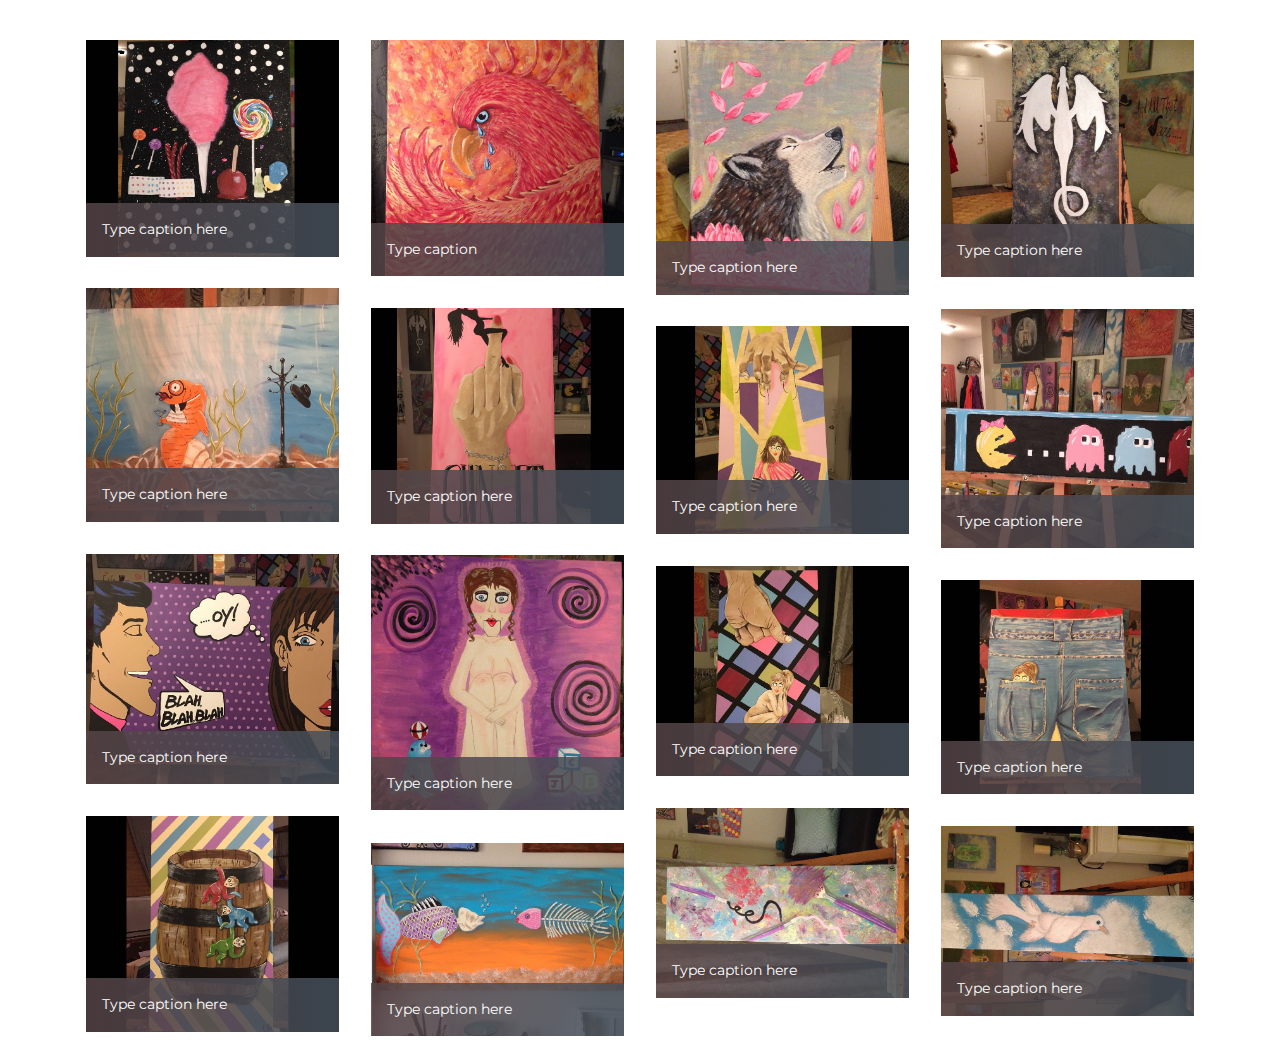
==== commit b7de8a2d: "create github pages" ====
--- a/page1.html
+++ b/page1.html
@@ -25,7 +25,7 @@
   
 </head>
 <body>
-<section class="mbr-gallery mbr-section mbr-section-nopadding mbr-slider-carousel" id="gallery3-11" data-filter="false" style="background-color: rgb(0, 0, 0); padding-top: 1.5rem; padding-bottom: 0rem;">
+<section class="mbr-gallery mbr-section mbr-section-nopadding mbr-slider-carousel" id="gallery3-13" data-filter="false" style="background-color: rgb(255, 255, 255); padding-top: 1.5rem; padding-bottom: 0rem;">
     <!-- Filter -->
     
 
@@ -34,102 +34,162 @@
         <div class=" mbr-gallery-layout-default">
             <div>
                 <div>
-                    <div class="mbr-gallery-item mbr-gallery-item__mobirise3 mbr-gallery-item--p1" data-tags="Awesome" data-video-url="false">
-                        <div href="#lb-gallery3-11" data-slide-to="0" data-toggle="modal">
-                            
-                            
-
-                            <img alt="" src="assets/images/19366194-10159078204800105-4723866926949500773-n-2000x1390-800x556.jpg">
-                            
-                            <span class="icon-focus"></span>
-                            <span class="mbr-gallery-title">SOLD</span>
-                        </div>
-                    </div><div class="mbr-gallery-item mbr-gallery-item__mobirise3 mbr-gallery-item--p1" data-tags="Responsive" data-video-url="false">
-                        <div href="#lb-gallery3-11" data-slide-to="1" data-toggle="modal">
-                            
-                            
-
-                            <img alt="" src="assets/images/code-man-small.jpg">
+                    <div class="mbr-gallery-item mbr-gallery-item__mobirise3 mbr-gallery-item--p1" data-tags="Responsive" data-video-url="false">
+                        <div href="#lb-gallery3-13" data-slide-to="0" data-toggle="modal">
+                            
+                            
+
+                            <img alt="" src="assets/images/17202731-10158562658875105-8976454004263315540-n-2000x1713-800x685.jpg">
                             
                             <span class="icon-focus"></span>
                             <span class="mbr-gallery-title">Type caption here</span>
                         </div>
                     </div><div class="mbr-gallery-item mbr-gallery-item__mobirise3 mbr-gallery-item--p1" data-tags="Creative" data-video-url="false">
-                        <div href="#lb-gallery3-11" data-slide-to="2" data-toggle="modal">
-                            
-                            
-
-                            <img alt="" src="assets/images/coworkers-small.jpg">
+                        <div href="#lb-gallery3-13" data-slide-to="1" data-toggle="modal">
+                            
+                            
+
+                            <img alt="" src="assets/images/img-2000x1869-800x747.jpg">
+                            
+                            <span class="icon-focus"></span>
+                            <span class="mbr-gallery-title">Type caption</span>
+                        </div>
+                    </div><div class="mbr-gallery-item mbr-gallery-item__mobirise3 mbr-gallery-item--p1" data-tags="Awesome" data-video-url="false">
+                        <div href="#lb-gallery3-13" data-slide-to="2" data-toggle="modal">
+                            
+                            
+
+                            <img alt="" src="assets/images/img-2000x2013-800x805.jpg">
+                            
+                            <span class="icon-focus"></span>
+                            <span class="mbr-gallery-title">Type caption here</span>
+                        </div>
+                    </div><div class="mbr-gallery-item mbr-gallery-item__mobirise3 mbr-gallery-item--p1" data-tags="Beautiful" data-video-url="false">
+                        <div href="#lb-gallery3-13" data-slide-to="3" data-toggle="modal">
+                            
+                            
+
+                            <img alt="" src="assets/images/img-2000x1875-800x750.jpg">
+                            
+                            <span class="icon-focus"></span>
+                            <span class="mbr-gallery-title">Type caption here</span>
+                        </div>
+                    </div><div class="mbr-gallery-item mbr-gallery-item__mobirise3 mbr-gallery-item--p1" data-tags="Responsive" data-video-url="false">
+                        <div href="#lb-gallery3-13" data-slide-to="4" data-toggle="modal">
+                            
+                            
+
+                            <img alt="" src="assets/images/img-2000x1850-800x740.jpg">
                             
                             <span class="icon-focus"></span>
                             <span class="mbr-gallery-title">Type caption here</span>
                         </div>
                     </div><div class="mbr-gallery-item mbr-gallery-item__mobirise3 mbr-gallery-item--p1" data-tags="Animated" data-video-url="false">
-                        <div href="#lb-gallery3-11" data-slide-to="3" data-toggle="modal">
-                            
-                            
-
-                            <img alt="" src="assets/images/desktop-small.jpg">
-                            
-                            <span class="icon-focus"></span>
-                            <span class="mbr-gallery-title">$399</span>
-                        </div>
-                    </div><div class="mbr-gallery-item mbr-gallery-item__mobirise3 mbr-gallery-item--p1" data-tags="Awesome" data-video-url="false">
-                        <div href="#lb-gallery3-11" data-slide-to="4" data-toggle="modal">
-                            
-                            
-
-                            <img alt="" src="assets/images/room-laptop-small.jpg">
-                            
-                            <span class="icon-focus"></span>
-                            <span class="mbr-gallery-title">Type caption here</span>
-                        </div>
-                    </div><div class="mbr-gallery-item mbr-gallery-item__mobirise3 mbr-gallery-item--p1" data-tags="Beautiful" data-video-url="false">
-                        <div href="#lb-gallery3-11" data-slide-to="5" data-toggle="modal">
-                            
-                            
-
-                            <img alt="" src="assets/images/table-small.jpg">
-                            
-                            <span class="icon-focus"></span>
-                            <span class="mbr-gallery-title">Type caption here</span>
-                        </div>
-                    </div><div class="mbr-gallery-item mbr-gallery-item__mobirise3 mbr-gallery-item--p1" data-tags="Responsive" data-video-url="false">
-                        <div href="#lb-gallery3-11" data-slide-to="6" data-toggle="modal">
-                            
-                            
-
-                            <img alt="" src="assets/images/windows-books-small.jpg">
-                            
-                            <span class="icon-focus"></span>
-                            <span class="mbr-gallery-title">Type caption here</span>
-                        </div>
-                    </div><div class="mbr-gallery-item mbr-gallery-item__mobirise3 mbr-gallery-item--p1" data-tags="Animated" data-video-url="false">
-                        <div href="#lb-gallery3-11" data-slide-to="7" data-toggle="modal">
-                            
-                            
-
-                            <img alt="" src="assets/images/working-area-small.jpg">
-                            
-                            <span class="icon-focus"></span>
-                            <span class="mbr-gallery-title">Type caption here</span>
-                        </div>
-                    </div><div class="mbr-gallery-item mbr-gallery-item__mobirise3 mbr-gallery-item--p1" data-tags="Awesome" data-video-url="false">
-                        <div href="#lb-gallery3-11" data-slide-to="8" data-toggle="modal">
-                            
-                            
-
-                            <img alt="" src="assets/images/19366194-10159078204800105-4723866926949500773-n-2000x1390-800x556.jpg">
-                            
-                            <span class="icon-focus"></span>
-                            <span class="mbr-gallery-title">Type caption here</span>
-                        </div>
-                    </div><div class="mbr-gallery-item mbr-gallery-item__mobirise3 mbr-gallery-item--p1" data-tags="Awesome" data-video-url="false">
-                        <div href="#lb-gallery3-11" data-slide-to="9" data-toggle="modal">
-                            
-                            
-
-                            <img alt="" src="assets/images/19366194-10159078204800105-4723866926949500773-n-2000x1390-800x556.jpg">
+                        <div href="#lb-gallery3-13" data-slide-to="5" data-toggle="modal">
+                            
+                            
+
+                            <img alt="" src="assets/images/img-2000x1705-800x682.jpg">
+                            
+                            <span class="icon-focus"></span>
+                            <span class="mbr-gallery-title">Type caption here</span>
+                        </div>
+                    </div><div class="mbr-gallery-item mbr-gallery-item__mobirise3 mbr-gallery-item--p1" data-tags="Responsive" data-video-url="false">
+                        <div href="#lb-gallery3-13" data-slide-to="6" data-toggle="modal">
+                            
+                            
+
+                            <img alt="" src="assets/images/img-2000x1894-800x757.jpg">
+                            
+                            <span class="icon-focus"></span>
+                            <span class="mbr-gallery-title">Type caption here</span>
+                        </div>
+                    </div><div class="mbr-gallery-item mbr-gallery-item__mobirise3 mbr-gallery-item--p1" data-tags="Responsive" data-video-url="false">
+                        <div href="#lb-gallery3-13" data-slide-to="7" data-toggle="modal">
+                            
+                            
+
+                            <img alt="" src="assets/images/img-2000x1646-800x658.jpg">
+                            
+                            <span class="icon-focus"></span>
+                            <span class="mbr-gallery-title">Type caption here</span>
+                        </div>
+                    </div><div class="mbr-gallery-item mbr-gallery-item__mobirise3 mbr-gallery-item--p1" data-tags="Responsive" data-video-url="false">
+                        <div href="#lb-gallery3-13" data-slide-to="8" data-toggle="modal">
+                            
+                            
+
+                            <img alt="" src="assets/images/img-2000x1820-800x728.jpg">
+                            
+                            <span class="icon-focus"></span>
+                            <span class="mbr-gallery-title">Type caption here</span>
+                        </div>
+                    </div><div class="mbr-gallery-item mbr-gallery-item__mobirise3 mbr-gallery-item--p1" data-tags="Responsive" data-video-url="false">
+                        <div href="#lb-gallery3-13" data-slide-to="9" data-toggle="modal">
+                            
+                            
+
+                            <img alt="" src="assets/images/img-2000x2019-800x807.jpg">
+                            
+                            <span class="icon-focus"></span>
+                            <span class="mbr-gallery-title">Type caption here</span>
+                        </div>
+                    </div><div class="mbr-gallery-item mbr-gallery-item__mobirise3 mbr-gallery-item--p1" data-tags="Responsive" data-video-url="false">
+                        <div href="#lb-gallery3-13" data-slide-to="10" data-toggle="modal">
+                            
+                            
+
+                            <img alt="" src="assets/images/img-2000x1664-800x665.jpg">
+                            
+                            <span class="icon-focus"></span>
+                            <span class="mbr-gallery-title">Type caption here</span>
+                        </div>
+                    </div><div class="mbr-gallery-item mbr-gallery-item__mobirise3 mbr-gallery-item--p1" data-tags="Responsive" data-video-url="false">
+                        <div href="#lb-gallery3-13" data-slide-to="11" data-toggle="modal">
+                            
+                            
+
+                            <img alt="" src="assets/images/img-2000x1695-800x678.jpg">
+                            
+                            <span class="icon-focus"></span>
+                            <span class="mbr-gallery-title">Type caption here</span>
+                        </div>
+                    </div><div class="mbr-gallery-item mbr-gallery-item__mobirise3 mbr-gallery-item--p1" data-tags="Responsive" data-video-url="false">
+                        <div href="#lb-gallery3-13" data-slide-to="12" data-toggle="modal">
+                            
+                            
+
+                            <img alt="" src="assets/images/img-1-2000x1500-800x600.jpg">
+                            
+                            <span class="icon-focus"></span>
+                            <span class="mbr-gallery-title">Type caption here</span>
+                        </div>
+                    </div><div class="mbr-gallery-item mbr-gallery-item__mobirise3 mbr-gallery-item--p1" data-tags="Responsive" data-video-url="false">
+                        <div href="#lb-gallery3-13" data-slide-to="13" data-toggle="modal">
+                            
+                            
+
+                            <img alt="" src="assets/images/img-2000x1708-800x683.jpg">
+                            
+                            <span class="icon-focus"></span>
+                            <span class="mbr-gallery-title">Type caption here</span>
+                        </div>
+                    </div><div class="mbr-gallery-item mbr-gallery-item__mobirise3 mbr-gallery-item--p1" data-tags="Responsive" data-video-url="false">
+                        <div href="#lb-gallery3-13" data-slide-to="14" data-toggle="modal">
+                            
+                            
+
+                            <img alt="" src="assets/images/img-2-2000x1500-800x600.jpg">
+                            
+                            <span class="icon-focus"></span>
+                            <span class="mbr-gallery-title">Type caption here</span>
+                        </div>
+                    </div><div class="mbr-gallery-item mbr-gallery-item__mobirise3 mbr-gallery-item--p1" data-tags="Responsive" data-video-url="false">
+                        <div href="#lb-gallery3-13" data-slide-to="15" data-toggle="modal">
+                            
+                            
+
+                            <img alt="" src="assets/images/img-2000x1529-800x611.jpg">
                             
                             <span class="icon-focus"></span>
                             <span class="mbr-gallery-title">Type caption here</span>
@@ -142,41 +202,53 @@
     </div>
 
     <!-- Lightbox -->
-    <div data-app-prevent-settings="" class="mbr-slider modal fade carousel slide" tabindex="-1" data-keyboard="true" data-interval="false" id="lb-gallery3-11">
+    <div data-app-prevent-settings="" class="mbr-slider modal fade carousel slide" tabindex="-1" data-keyboard="true" data-interval="false" id="lb-gallery3-13">
         <div class="modal-dialog">
             <div class="modal-content">
                 <div class="modal-body">
                     <ol class="carousel-indicators">
-                        <li data-app-prevent-settings="" data-target="#lb-gallery3-11" data-slide-to="0"></li><li data-app-prevent-settings="" data-target="#lb-gallery3-11" data-slide-to="1"></li><li data-app-prevent-settings="" data-target="#lb-gallery3-11" data-slide-to="2"></li><li data-app-prevent-settings="" data-target="#lb-gallery3-11" data-slide-to="3"></li><li data-app-prevent-settings="" data-target="#lb-gallery3-11" data-slide-to="4"></li><li data-app-prevent-settings="" data-target="#lb-gallery3-11" data-slide-to="5"></li><li data-app-prevent-settings="" data-target="#lb-gallery3-11" data-slide-to="6"></li><li data-app-prevent-settings="" data-target="#lb-gallery3-11" data-slide-to="7"></li><li data-app-prevent-settings="" data-target="#lb-gallery3-11" data-slide-to="8"></li><li data-app-prevent-settings="" data-target="#lb-gallery3-11" class=" active" data-slide-to="9"></li>
+                        <li data-app-prevent-settings="" data-target="#lb-gallery3-13" data-slide-to="0"></li><li data-app-prevent-settings="" data-target="#lb-gallery3-13" data-slide-to="1"></li><li data-app-prevent-settings="" data-target="#lb-gallery3-13" data-slide-to="2"></li><li data-app-prevent-settings="" data-target="#lb-gallery3-13" data-slide-to="3"></li><li data-app-prevent-settings="" data-target="#lb-gallery3-13" data-slide-to="4"></li><li data-app-prevent-settings="" data-target="#lb-gallery3-13" data-slide-to="5"></li><li data-app-prevent-settings="" data-target="#lb-gallery3-13" data-slide-to="6"></li><li data-app-prevent-settings="" data-target="#lb-gallery3-13" data-slide-to="7"></li><li data-app-prevent-settings="" data-target="#lb-gallery3-13" data-slide-to="8"></li><li data-app-prevent-settings="" data-target="#lb-gallery3-13" data-slide-to="9"></li><li data-app-prevent-settings="" data-target="#lb-gallery3-13" data-slide-to="10"></li><li data-app-prevent-settings="" data-target="#lb-gallery3-13" class=" active" data-slide-to="11"></li><li data-app-prevent-settings="" data-target="#lb-gallery3-13" data-slide-to="12"></li><li data-app-prevent-settings="" data-target="#lb-gallery3-13" data-slide-to="13"></li><li data-app-prevent-settings="" data-target="#lb-gallery3-13" data-slide-to="14"></li><li data-app-prevent-settings="" data-target="#lb-gallery3-13" data-slide-to="15"></li>
                     </ol>
                     <div class="carousel-inner">
                         <div class="carousel-item">
-                            <img alt="" src="assets/images/19366194-10159078204800105-4723866926949500773-n-2000x1390.jpg">
-                        </div><div class="carousel-item">
-                            <img alt="" src="assets/images/code-man.jpg">
-                        </div><div class="carousel-item">
-                            <img alt="" src="assets/images/coworkers.jpg">
-                        </div><div class="carousel-item">
-                            <img alt="" src="assets/images/desktop.jpg">
-                        </div><div class="carousel-item">
-                            <img alt="" src="assets/images/room-laptop.jpg">
-                        </div><div class="carousel-item">
-                            <img alt="" src="assets/images/table.jpg">
-                        </div><div class="carousel-item">
-                            <img alt="" src="assets/images/windows-books.jpg">
-                        </div><div class="carousel-item">
-                            <img alt="" src="assets/images/working-area.jpg">
-                        </div><div class="carousel-item">
-                            <img alt="" src="assets/images/19366194-10159078204800105-4723866926949500773-n-2000x1390.jpg">
+                            <img alt="" src="assets/images/17202731-10158562658875105-8976454004263315540-n-2000x1713.jpg">
+                        </div><div class="carousel-item">
+                            <img alt="" src="assets/images/img-2000x1869.jpg">
+                        </div><div class="carousel-item">
+                            <img alt="" src="assets/images/img-2000x2013.jpg">
+                        </div><div class="carousel-item">
+                            <img alt="" src="assets/images/img-2000x1875.jpg">
+                        </div><div class="carousel-item">
+                            <img alt="" src="assets/images/img-2000x1850.jpg">
+                        </div><div class="carousel-item">
+                            <img alt="" src="assets/images/img-2000x1705.jpg">
+                        </div><div class="carousel-item">
+                            <img alt="" src="assets/images/img-2000x1894.jpg">
+                        </div><div class="carousel-item">
+                            <img alt="" src="assets/images/img-2000x1646.jpg">
+                        </div><div class="carousel-item">
+                            <img alt="" src="assets/images/img-2000x1820.jpg">
+                        </div><div class="carousel-item">
+                            <img alt="" src="assets/images/img-2000x2019.jpg">
+                        </div><div class="carousel-item">
+                            <img alt="" src="assets/images/img-2000x1664.jpg">
                         </div><div class="carousel-item active">
-                            <img alt="" src="assets/images/19366194-10159078204800105-4723866926949500773-n-2000x1390.jpg">
+                            <img alt="" src="assets/images/img-2000x1695.jpg">
+                        </div><div class="carousel-item">
+                            <img alt="" src="assets/images/img-1-2000x1500.jpg">
+                        </div><div class="carousel-item">
+                            <img alt="" src="assets/images/img-2000x1708.jpg">
+                        </div><div class="carousel-item">
+                            <img alt="" src="assets/images/img-2-2000x1500.jpg">
+                        </div><div class="carousel-item">
+                            <img alt="" src="assets/images/img-2000x1529.jpg">
                         </div>
                     </div>
-                    <a class="left carousel-control" role="button" data-slide="prev" href="#lb-gallery3-11">
+                    <a class="left carousel-control" role="button" data-slide="prev" href="#lb-gallery3-13">
                         <span class="icon-prev" aria-hidden="true"></span>
                         <span class="sr-only">Previous</span>
                     </a>
-                    <a class="right carousel-control" role="button" data-slide="next" href="#lb-gallery3-11">
+                    <a class="right carousel-control" role="button" data-slide="next" href="#lb-gallery3-13">
                         <span class="icon-next" aria-hidden="true"></span>
                         <span class="sr-only">Next</span>
                     </a>
@@ -191,292 +263,8 @@
     </div>
 </section>
 
-<section class="engine"><a rel="external" href="https://mobirise.com">Mobirise</a></section><section class="mbr-gallery mbr-section mbr-section-nopadding mbr-slider-carousel" id="gallery3-12" data-filter="false" style="background-color: rgb(0, 0, 0); padding-top: 0rem; padding-bottom: 0rem;">
-    <!-- Filter -->
-    
-
-    <!-- Gallery -->
-    <div class="mbr-gallery-row container">
-        <div class=" mbr-gallery-layout-default">
-            <div>
-                <div>
-                    <div class="mbr-gallery-item mbr-gallery-item__mobirise3 mbr-gallery-item--p1" data-tags="Awesome" data-video-url="false">
-                        <div href="#lb-gallery3-12" data-slide-to="0" data-toggle="modal">
-                            
-                            
-
-                            <img alt="" src="assets/images/bike-small.jpg">
-                            
-                            <span class="icon-focus"></span>
-                            
-                        </div>
-                    </div><div class="mbr-gallery-item mbr-gallery-item__mobirise3 mbr-gallery-item--p1" data-tags="Responsive" data-video-url="false">
-                        <div href="#lb-gallery3-12" data-slide-to="1" data-toggle="modal">
-                            
-                            
-
-                            <img alt="" src="assets/images/code-man-small.jpg">
-                            
-                            <span class="icon-focus"></span>
-                            
-                        </div>
-                    </div><div class="mbr-gallery-item mbr-gallery-item__mobirise3 mbr-gallery-item--p1" data-tags="Creative" data-video-url="false">
-                        <div href="#lb-gallery3-12" data-slide-to="2" data-toggle="modal">
-                            
-                            
-
-                            <img alt="" src="assets/images/coworkers-small.jpg">
-                            
-                            <span class="icon-focus"></span>
-                            
-                        </div>
-                    </div><div class="mbr-gallery-item mbr-gallery-item__mobirise3 mbr-gallery-item--p1" data-tags="Animated" data-video-url="false">
-                        <div href="#lb-gallery3-12" data-slide-to="3" data-toggle="modal">
-                            
-                            
-
-                            <img alt="" src="assets/images/desktop-small.jpg">
-                            
-                            <span class="icon-focus"></span>
-                            
-                        </div>
-                    </div><div class="mbr-gallery-item mbr-gallery-item__mobirise3 mbr-gallery-item--p1" data-tags="Awesome" data-video-url="false">
-                        <div href="#lb-gallery3-12" data-slide-to="4" data-toggle="modal">
-                            
-                            
-
-                            <img alt="" src="assets/images/room-laptop-small.jpg">
-                            
-                            <span class="icon-focus"></span>
-                            
-                        </div>
-                    </div><div class="mbr-gallery-item mbr-gallery-item__mobirise3 mbr-gallery-item--p1" data-tags="Beautiful" data-video-url="false">
-                        <div href="#lb-gallery3-12" data-slide-to="5" data-toggle="modal">
-                            
-                            
-
-                            <img alt="" src="assets/images/table-small.jpg">
-                            
-                            <span class="icon-focus"></span>
-                            
-                        </div>
-                    </div><div class="mbr-gallery-item mbr-gallery-item__mobirise3 mbr-gallery-item--p1" data-tags="Responsive" data-video-url="false">
-                        <div href="#lb-gallery3-12" data-slide-to="6" data-toggle="modal">
-                            
-                            
-
-                            <img alt="" src="assets/images/windows-books-small.jpg">
-                            
-                            <span class="icon-focus"></span>
-                            
-                        </div>
-                    </div><div class="mbr-gallery-item mbr-gallery-item__mobirise3 mbr-gallery-item--p1" data-tags="Animated" data-video-url="false">
-                        <div href="#lb-gallery3-12" data-slide-to="7" data-toggle="modal">
-                            
-                            
-
-                            <img alt="" src="assets/images/working-area-small.jpg">
-                            
-                            <span class="icon-focus"></span>
-                            
-                        </div>
-                    </div>
-                </div>
-            </div>
-            <div class="clearfix"></div>
-        </div>
-    </div>
-
-    <!-- Lightbox -->
-    <div data-app-prevent-settings="" class="mbr-slider modal fade carousel slide" tabindex="-1" data-keyboard="true" data-interval="false" id="lb-gallery3-12">
-        <div class="modal-dialog">
-            <div class="modal-content">
-                <div class="modal-body">
-                    <ol class="carousel-indicators">
-                        <li data-app-prevent-settings="" data-target="#lb-gallery3-12" class=" active" data-slide-to="0"></li><li data-app-prevent-settings="" data-target="#lb-gallery3-12" data-slide-to="1"></li><li data-app-prevent-settings="" data-target="#lb-gallery3-12" data-slide-to="2"></li><li data-app-prevent-settings="" data-target="#lb-gallery3-12" data-slide-to="3"></li><li data-app-prevent-settings="" data-target="#lb-gallery3-12" data-slide-to="4"></li><li data-app-prevent-settings="" data-target="#lb-gallery3-12" data-slide-to="5"></li><li data-app-prevent-settings="" data-target="#lb-gallery3-12" data-slide-to="6"></li><li data-app-prevent-settings="" data-target="#lb-gallery3-12" data-slide-to="7"></li>
-                    </ol>
-                    <div class="carousel-inner">
-                        <div class="carousel-item active">
-                            <img alt="" src="assets/images/bike.jpg">
-                        </div><div class="carousel-item">
-                            <img alt="" src="assets/images/code-man.jpg">
-                        </div><div class="carousel-item">
-                            <img alt="" src="assets/images/coworkers.jpg">
-                        </div><div class="carousel-item">
-                            <img alt="" src="assets/images/desktop.jpg">
-                        </div><div class="carousel-item">
-                            <img alt="" src="assets/images/room-laptop.jpg">
-                        </div><div class="carousel-item">
-                            <img alt="" src="assets/images/table.jpg">
-                        </div><div class="carousel-item">
-                            <img alt="" src="assets/images/windows-books.jpg">
-                        </div><div class="carousel-item">
-                            <img alt="" src="assets/images/working-area.jpg">
-                        </div>
-                    </div>
-                    <a class="left carousel-control" role="button" data-slide="prev" href="#lb-gallery3-12">
-                        <span class="icon-prev" aria-hidden="true"></span>
-                        <span class="sr-only">Previous</span>
-                    </a>
-                    <a class="right carousel-control" role="button" data-slide="next" href="#lb-gallery3-12">
-                        <span class="icon-next" aria-hidden="true"></span>
-                        <span class="sr-only">Next</span>
-                    </a>
-
-                    <a class="close" href="#" role="button" data-dismiss="modal">
-                        <span aria-hidden="true">×</span>
-                        <span class="sr-only">Close</span>
-                    </a>
-                </div>
-            </div>
-        </div>
-    </div>
-</section>
-
-<section class="mbr-gallery mbr-section mbr-section-nopadding mbr-slider-carousel" id="gallery3-13" data-filter="false" style="background-color: rgb(0, 0, 0); padding-top: 0rem; padding-bottom: 0rem;">
-    <!-- Filter -->
-    
-
-    <!-- Gallery -->
-    <div class="mbr-gallery-row container">
-        <div class=" mbr-gallery-layout-default">
-            <div>
-                <div>
-                    <div class="mbr-gallery-item mbr-gallery-item__mobirise3 mbr-gallery-item--p1" data-tags="Awesome" data-video-url="false">
-                        <div href="#lb-gallery3-13" data-slide-to="0" data-toggle="modal">
-                            
-                            
-
-                            <img alt="" src="assets/images/bike-small.jpg">
-                            
-                            <span class="icon-focus"></span>
-                            
-                        </div>
-                    </div><div class="mbr-gallery-item mbr-gallery-item__mobirise3 mbr-gallery-item--p1" data-tags="Responsive" data-video-url="false">
-                        <div href="#lb-gallery3-13" data-slide-to="1" data-toggle="modal">
-                            
-                            
-
-                            <img alt="" src="assets/images/code-man-small.jpg">
-                            
-                            <span class="icon-focus"></span>
-                            
-                        </div>
-                    </div><div class="mbr-gallery-item mbr-gallery-item__mobirise3 mbr-gallery-item--p1" data-tags="Creative" data-video-url="false">
-                        <div href="#lb-gallery3-13" data-slide-to="2" data-toggle="modal">
-                            
-                            
-
-                            <img alt="" src="assets/images/coworkers-small.jpg">
-                            
-                            <span class="icon-focus"></span>
-                            
-                        </div>
-                    </div><div class="mbr-gallery-item mbr-gallery-item__mobirise3 mbr-gallery-item--p1" data-tags="Animated" data-video-url="false">
-                        <div href="#lb-gallery3-13" data-slide-to="3" data-toggle="modal">
-                            
-                            
-
-                            <img alt="" src="assets/images/desktop-small.jpg">
-                            
-                            <span class="icon-focus"></span>
-                            
-                        </div>
-                    </div><div class="mbr-gallery-item mbr-gallery-item__mobirise3 mbr-gallery-item--p1" data-tags="Awesome" data-video-url="false">
-                        <div href="#lb-gallery3-13" data-slide-to="4" data-toggle="modal">
-                            
-                            
-
-                            <img alt="" src="assets/images/room-laptop-small.jpg">
-                            
-                            <span class="icon-focus"></span>
-                            
-                        </div>
-                    </div><div class="mbr-gallery-item mbr-gallery-item__mobirise3 mbr-gallery-item--p1" data-tags="Beautiful" data-video-url="false">
-                        <div href="#lb-gallery3-13" data-slide-to="5" data-toggle="modal">
-                            
-                            
-
-                            <img alt="" src="assets/images/table-small.jpg">
-                            
-                            <span class="icon-focus"></span>
-                            
-                        </div>
-                    </div><div class="mbr-gallery-item mbr-gallery-item__mobirise3 mbr-gallery-item--p1" data-tags="Responsive" data-video-url="false">
-                        <div href="#lb-gallery3-13" data-slide-to="6" data-toggle="modal">
-                            
-                            
-
-                            <img alt="" src="assets/images/windows-books-small.jpg">
-                            
-                            <span class="icon-focus"></span>
-                            
-                        </div>
-                    </div><div class="mbr-gallery-item mbr-gallery-item__mobirise3 mbr-gallery-item--p1" data-tags="Animated" data-video-url="false">
-                        <div href="#lb-gallery3-13" data-slide-to="7" data-toggle="modal">
-                            
-                            
-
-                            <img alt="" src="assets/images/working-area-small.jpg">
-                            
-                            <span class="icon-focus"></span>
-                            
-                        </div>
-                    </div>
-                </div>
-            </div>
-            <div class="clearfix"></div>
-        </div>
-    </div>
-
-    <!-- Lightbox -->
-    <div data-app-prevent-settings="" class="mbr-slider modal fade carousel slide" tabindex="-1" data-keyboard="true" data-interval="false" id="lb-gallery3-13">
-        <div class="modal-dialog">
-            <div class="modal-content">
-                <div class="modal-body">
-                    <ol class="carousel-indicators">
-                        <li data-app-prevent-settings="" data-target="#lb-gallery3-13" class=" active" data-slide-to="0"></li><li data-app-prevent-settings="" data-target="#lb-gallery3-13" data-slide-to="1"></li><li data-app-prevent-settings="" data-target="#lb-gallery3-13" data-slide-to="2"></li><li data-app-prevent-settings="" data-target="#lb-gallery3-13" data-slide-to="3"></li><li data-app-prevent-settings="" data-target="#lb-gallery3-13" data-slide-to="4"></li><li data-app-prevent-settings="" data-target="#lb-gallery3-13" data-slide-to="5"></li><li data-app-prevent-settings="" data-target="#lb-gallery3-13" data-slide-to="6"></li><li data-app-prevent-settings="" data-target="#lb-gallery3-13" data-slide-to="7"></li>
-                    </ol>
-                    <div class="carousel-inner">
-                        <div class="carousel-item active">
-                            <img alt="" src="assets/images/bike.jpg">
-                        </div><div class="carousel-item">
-                            <img alt="" src="assets/images/code-man.jpg">
-                        </div><div class="carousel-item">
-                            <img alt="" src="assets/images/coworkers.jpg">
-                        </div><div class="carousel-item">
-                            <img alt="" src="assets/images/desktop.jpg">
-                        </div><div class="carousel-item">
-                            <img alt="" src="assets/images/room-laptop.jpg">
-                        </div><div class="carousel-item">
-                            <img alt="" src="assets/images/table.jpg">
-                        </div><div class="carousel-item">
-                            <img alt="" src="assets/images/windows-books.jpg">
-                        </div><div class="carousel-item">
-                            <img alt="" src="assets/images/working-area.jpg">
-                        </div>
-                    </div>
-                    <a class="left carousel-control" role="button" data-slide="prev" href="#lb-gallery3-13">
-                        <span class="icon-prev" aria-hidden="true"></span>
-                        <span class="sr-only">Previous</span>
-                    </a>
-                    <a class="right carousel-control" role="button" data-slide="next" href="#lb-gallery3-13">
-                        <span class="icon-next" aria-hidden="true"></span>
-                        <span class="sr-only">Next</span>
-                    </a>
-
-                    <a class="close" href="#" role="button" data-dismiss="modal">
-                        <span aria-hidden="true">×</span>
-                        <span class="sr-only">Close</span>
-                    </a>
-                </div>
-            </div>
-        </div>
-    </div>
-</section>
-
-
-  <script src="assets/web/assets/jquery/jquery.min.js"></script>
+
+  <section class="engine"><a rel="external" href="https://mobirise.com">Site Builder</a></section><script src="assets/web/assets/jquery/jquery.min.js"></script>
   <script src="assets/tether/tether.min.js"></script>
   <script src="assets/bootstrap/js/bootstrap.min.js"></script>
   <script src="assets/smooth-scroll/smooth-scroll.js"></script>
--- a/assets/mobirise/css/mbr-additional.css
+++ b/assets/mobirise/css/mbr-additional.css
@@ -1,4 +1,4 @@
-@import url(https://fonts.googleapis.com/css?family=Yanone+Kaffeesatz:400,300,700);
+@import url(https://fonts.googleapis.com/css?family=Oswald:400,300,700);
 @import url(https://fonts.googleapis.com/css?family=Montserrat:400,700);
 @import url(https://fonts.googleapis.com/css?family=Lora:400,700);
 @import url(https://fonts.googleapis.com/css?family=Raleway:400,300,700);
@@ -414,13 +414,14 @@
   opacity: 0 !important;
 }
 #msg-box5-14 H3 {
-  text-align: left;
-  font-family: 'Yanone Kaffeesatz', sans-serif;
-  font-size: 72px;
+  text-align: center;
+  font-family: 'Oswald', sans-serif;
+  font-size: 60px;
 }
 #msg-box5-14 P {
   text-align: left;
   font-size: 24px;
+  color: #7c706b;
 }
 #header3-18 .mbr-section-title,
 #header3-18 .mbr-section-subtitle {
@@ -431,10 +432,73 @@
   color: #ffffff;
   text-align: right;
 }
-#social-buttons2-1a .mbr-section-title,
-#social-buttons2-1a .btn-social {
-  color: #232323;
-}
 #form1-1b .form-control-label {
-  color: #232323;
-}
+  color: #ffffff;
+}
+#form1-1b .mbr-section-title {
+  color: #ffffff;
+}
+#form1-1b SMALL {
+  color: #cccccc;
+}
+#ext_menu-1g .hide-buttons .nav-btn {
+  display: none !important;
+}
+#ext_menu-1g .navbar-caption {
+  color: #ffffff;
+}
+#ext_menu-1g .navbar-toggler {
+  color: #ffffff;
+}
+#ext_menu-1g .close-icon::before,
+#ext_menu-1g .close-icon::after {
+  background-color: #ffffff;
+}
+#ext_menu-1g .link,
+#ext_menu-1g .dropdown-item {
+  color: #ffffff;
+}
+#ext_menu-1g .link {
+  font-size: 0.75rem;
+}
+#ext_menu-1g .dropdown-item,
+#ext_menu-1g .nav-dropdown-sm .link {
+  font-size: 0.812rem;
+}
+#ext_menu-1g .link:hover,
+#ext_menu-1g .dropdown-item:hover,
+#ext_menu-1g .link:focus,
+#ext_menu-1g .dropdown-item:focus {
+  color: #c0a375;
+}
+#ext_menu-1g .link[aria-expanded="true"],
+#ext_menu-1g .dropdown-menu {
+  background: #0e0e0e;
+}
+#ext_menu-1g .nav-dropdown-sm .link:focus,
+#ext_menu-1g .nav-dropdown-sm .link:hover,
+#ext_menu-1g .nav-dropdown-sm .dropdown-item:focus,
+#ext_menu-1g .nav-dropdown-sm .dropdown-item:hover {
+  background: #202020!important;
+}
+#ext_menu-1g .navbar,
+#ext_menu-1g .nav-dropdown-sm,
+#ext_menu-1g .nav-dropdown-sm .link[aria-expanded="true"],
+#ext_menu-1g .nav-dropdown-sm .dropdown-menu {
+  background: #282828;
+}
+#ext_menu-1g .bg-color.transparent .link {
+  color: #ffffff;
+  transition: none;
+}
+#ext_menu-1g .bg-color.transparent.opened .link {
+  transition: color 0.2s ease-in-out;
+}
+#ext_menu-1g .bg-color.transparent.opened .link:hover,
+#ext_menu-1g .bg-color.transparent.opened .link:focus {
+  color: #c0a375;
+}
+#ext_menu-1g .link[aria-expanded="true"],
+#ext_menu-1g .dropdown-item[aria-expanded="true"] {
+  color: #c0a375!important;
+}
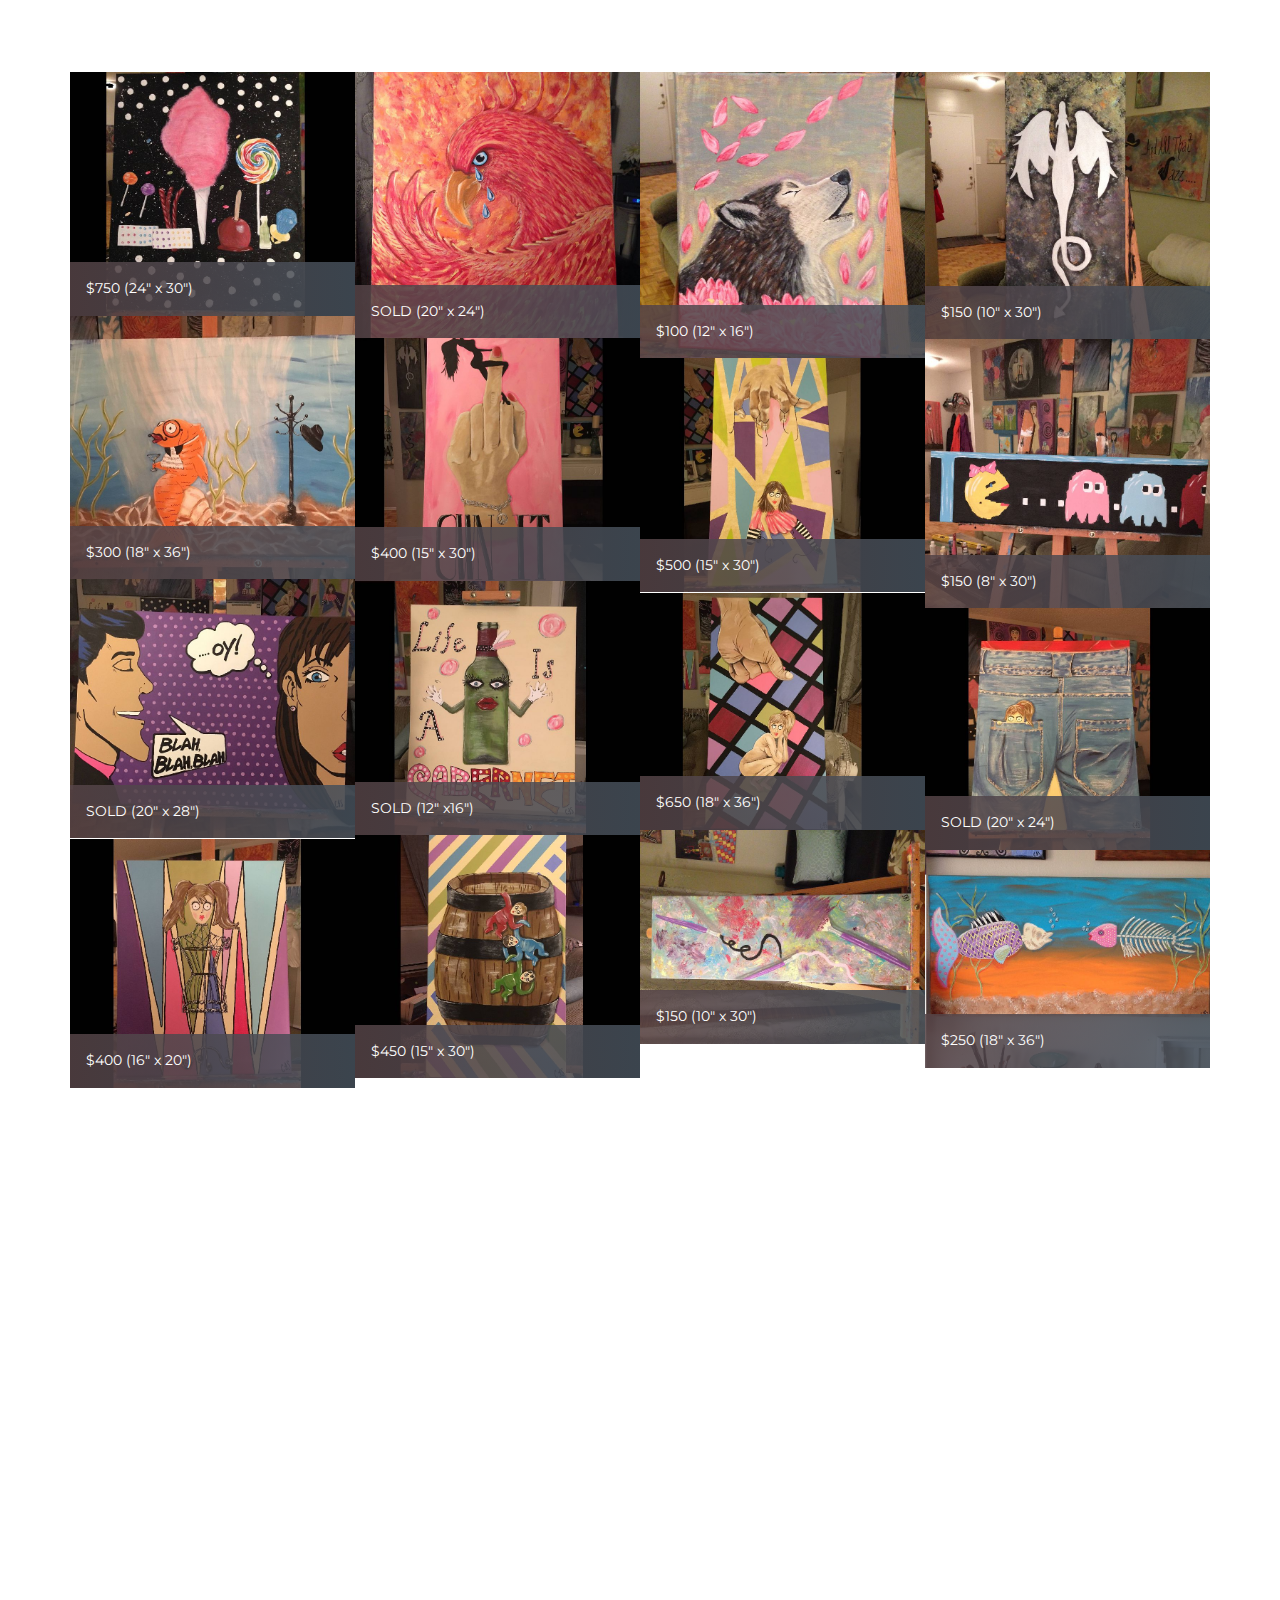
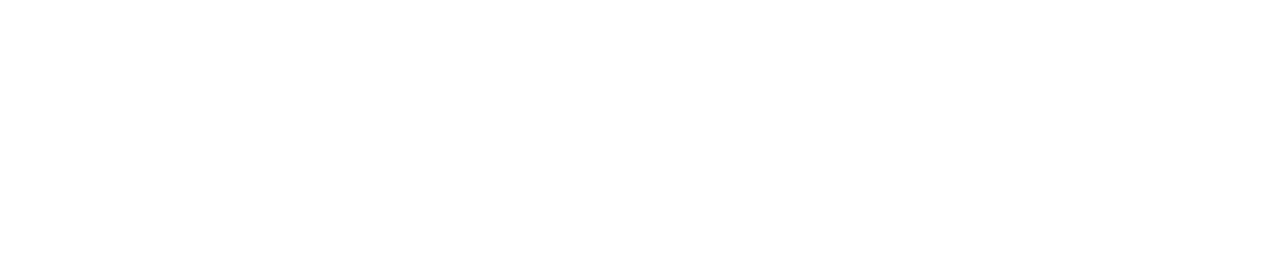
==== commit 803042cf: "create github pages" ====
--- a/page1.html
+++ b/page1.html
@@ -25,7 +25,7 @@
   
 </head>
 <body>
-<section class="mbr-gallery mbr-section mbr-section-nopadding mbr-slider-carousel" id="gallery3-13" data-filter="false" style="background-color: rgb(255, 255, 255); padding-top: 1.5rem; padding-bottom: 0rem;">
+<section class="mbr-gallery mbr-section mbr-section-nopadding mbr-slider-carousel" id="gallery3-13" data-filter="false" style="background-color: rgb(255, 255, 255); padding-top: 4.5rem; padding-bottom: 3rem;">
     <!-- Filter -->
     
 
@@ -34,7 +34,7 @@
         <div class=" mbr-gallery-layout-default">
             <div>
                 <div>
-                    <div class="mbr-gallery-item mbr-gallery-item__mobirise3 mbr-gallery-item--p1" data-tags="Responsive" data-video-url="false">
+                    <div class="mbr-gallery-item mbr-gallery-item__mobirise3 mbr-gallery-item--p0" data-tags="Responsive" data-video-url="false">
                         <div href="#lb-gallery3-13" data-slide-to="0" data-toggle="modal">
                             
                             
@@ -42,9 +42,9 @@
                             <img alt="" src="assets/images/17202731-10158562658875105-8976454004263315540-n-2000x1713-800x685.jpg">
                             
                             <span class="icon-focus"></span>
-                            <span class="mbr-gallery-title">Type caption here</span>
-                        </div>
-                    </div><div class="mbr-gallery-item mbr-gallery-item__mobirise3 mbr-gallery-item--p1" data-tags="Creative" data-video-url="false">
+                            <span class="mbr-gallery-title">$750 (24" x 30")</span>
+                        </div>
+                    </div><div class="mbr-gallery-item mbr-gallery-item__mobirise3 mbr-gallery-item--p0" data-tags="Creative" data-video-url="false">
                         <div href="#lb-gallery3-13" data-slide-to="1" data-toggle="modal">
                             
                             
@@ -52,9 +52,9 @@
                             <img alt="" src="assets/images/img-2000x1869-800x747.jpg">
                             
                             <span class="icon-focus"></span>
-                            <span class="mbr-gallery-title">Type caption</span>
-                        </div>
-                    </div><div class="mbr-gallery-item mbr-gallery-item__mobirise3 mbr-gallery-item--p1" data-tags="Awesome" data-video-url="false">
+                            <span class="mbr-gallery-title">SOLD (20" x 24")</span>
+                        </div>
+                    </div><div class="mbr-gallery-item mbr-gallery-item__mobirise3 mbr-gallery-item--p0" data-tags="Awesome" data-video-url="false">
                         <div href="#lb-gallery3-13" data-slide-to="2" data-toggle="modal">
                             
                             
@@ -62,9 +62,9 @@
                             <img alt="" src="assets/images/img-2000x2013-800x805.jpg">
                             
                             <span class="icon-focus"></span>
-                            <span class="mbr-gallery-title">Type caption here</span>
-                        </div>
-                    </div><div class="mbr-gallery-item mbr-gallery-item__mobirise3 mbr-gallery-item--p1" data-tags="Beautiful" data-video-url="false">
+                            <span class="mbr-gallery-title">$100 (12" x 16")</span>
+                        </div>
+                    </div><div class="mbr-gallery-item mbr-gallery-item__mobirise3 mbr-gallery-item--p0" data-tags="Beautiful" data-video-url="false">
                         <div href="#lb-gallery3-13" data-slide-to="3" data-toggle="modal">
                             
                             
@@ -72,9 +72,9 @@
                             <img alt="" src="assets/images/img-2000x1875-800x750.jpg">
                             
                             <span class="icon-focus"></span>
-                            <span class="mbr-gallery-title">Type caption here</span>
-                        </div>
-                    </div><div class="mbr-gallery-item mbr-gallery-item__mobirise3 mbr-gallery-item--p1" data-tags="Responsive" data-video-url="false">
+                            <span class="mbr-gallery-title">$150 (10" x 30")</span>
+                        </div>
+                    </div><div class="mbr-gallery-item mbr-gallery-item__mobirise3 mbr-gallery-item--p0" data-tags="Responsive" data-video-url="false">
                         <div href="#lb-gallery3-13" data-slide-to="4" data-toggle="modal">
                             
                             
@@ -82,9 +82,9 @@
                             <img alt="" src="assets/images/img-2000x1850-800x740.jpg">
                             
                             <span class="icon-focus"></span>
-                            <span class="mbr-gallery-title">Type caption here</span>
-                        </div>
-                    </div><div class="mbr-gallery-item mbr-gallery-item__mobirise3 mbr-gallery-item--p1" data-tags="Animated" data-video-url="false">
+                            <span class="mbr-gallery-title">$300 (18" x 36")</span>
+                        </div>
+                    </div><div class="mbr-gallery-item mbr-gallery-item__mobirise3 mbr-gallery-item--p0" data-tags="Animated" data-video-url="false">
                         <div href="#lb-gallery3-13" data-slide-to="5" data-toggle="modal">
                             
                             
@@ -92,9 +92,9 @@
                             <img alt="" src="assets/images/img-2000x1705-800x682.jpg">
                             
                             <span class="icon-focus"></span>
-                            <span class="mbr-gallery-title">Type caption here</span>
-                        </div>
-                    </div><div class="mbr-gallery-item mbr-gallery-item__mobirise3 mbr-gallery-item--p1" data-tags="Responsive" data-video-url="false">
+                            <span class="mbr-gallery-title">$400 (15" x 30")</span>
+                        </div>
+                    </div><div class="mbr-gallery-item mbr-gallery-item__mobirise3 mbr-gallery-item--p0" data-tags="Responsive" data-video-url="false">
                         <div href="#lb-gallery3-13" data-slide-to="6" data-toggle="modal">
                             
                             
@@ -102,9 +102,9 @@
                             <img alt="" src="assets/images/img-2000x1894-800x757.jpg">
                             
                             <span class="icon-focus"></span>
-                            <span class="mbr-gallery-title">Type caption here</span>
-                        </div>
-                    </div><div class="mbr-gallery-item mbr-gallery-item__mobirise3 mbr-gallery-item--p1" data-tags="Responsive" data-video-url="false">
+                            <span class="mbr-gallery-title">$150 (8" x 30")</span>
+                        </div>
+                    </div><div class="mbr-gallery-item mbr-gallery-item__mobirise3 mbr-gallery-item--p0" data-tags="Responsive" data-video-url="false">
                         <div href="#lb-gallery3-13" data-slide-to="7" data-toggle="modal">
                             
                             
@@ -112,9 +112,9 @@
                             <img alt="" src="assets/images/img-2000x1646-800x658.jpg">
                             
                             <span class="icon-focus"></span>
-                            <span class="mbr-gallery-title">Type caption here</span>
-                        </div>
-                    </div><div class="mbr-gallery-item mbr-gallery-item__mobirise3 mbr-gallery-item--p1" data-tags="Responsive" data-video-url="false">
+                            <span class="mbr-gallery-title">$500 (15" x 30")</span>
+                        </div>
+                    </div><div class="mbr-gallery-item mbr-gallery-item__mobirise3 mbr-gallery-item--p0" data-tags="Responsive" data-video-url="false">
                         <div href="#lb-gallery3-13" data-slide-to="8" data-toggle="modal">
                             
                             
@@ -122,19 +122,19 @@
                             <img alt="" src="assets/images/img-2000x1820-800x728.jpg">
                             
                             <span class="icon-focus"></span>
-                            <span class="mbr-gallery-title">Type caption here</span>
-                        </div>
-                    </div><div class="mbr-gallery-item mbr-gallery-item__mobirise3 mbr-gallery-item--p1" data-tags="Responsive" data-video-url="false">
+                            <span class="mbr-gallery-title">SOLD (20" x 28")</span>
+                        </div>
+                    </div><div class="mbr-gallery-item mbr-gallery-item__mobirise3 mbr-gallery-item--p0" data-tags="Responsive" data-video-url="false">
                         <div href="#lb-gallery3-13" data-slide-to="9" data-toggle="modal">
                             
                             
 
-                            <img alt="" src="assets/images/img-2000x2019-800x807.jpg">
-                            
-                            <span class="icon-focus"></span>
-                            <span class="mbr-gallery-title">Type caption here</span>
-                        </div>
-                    </div><div class="mbr-gallery-item mbr-gallery-item__mobirise3 mbr-gallery-item--p1" data-tags="Responsive" data-video-url="false">
+                            <img alt="" src="assets/images/img-2000x1786-800x714.jpg">
+                            
+                            <span class="icon-focus"></span>
+                            <span class="mbr-gallery-title">SOLD (12" x16")</span>
+                        </div>
+                    </div><div class="mbr-gallery-item mbr-gallery-item__mobirise3 mbr-gallery-item--p0" data-tags="Responsive" data-video-url="false">
                         <div href="#lb-gallery3-13" data-slide-to="10" data-toggle="modal">
                             
                             
@@ -142,9 +142,9 @@
                             <img alt="" src="assets/images/img-2000x1664-800x665.jpg">
                             
                             <span class="icon-focus"></span>
-                            <span class="mbr-gallery-title">Type caption here</span>
-                        </div>
-                    </div><div class="mbr-gallery-item mbr-gallery-item__mobirise3 mbr-gallery-item--p1" data-tags="Responsive" data-video-url="false">
+                            <span class="mbr-gallery-title">$650 (18" x 36")</span>
+                        </div>
+                    </div><div class="mbr-gallery-item mbr-gallery-item__mobirise3 mbr-gallery-item--p0" data-tags="Responsive" data-video-url="false">
                         <div href="#lb-gallery3-13" data-slide-to="11" data-toggle="modal">
                             
                             
@@ -152,9 +152,9 @@
                             <img alt="" src="assets/images/img-2000x1695-800x678.jpg">
                             
                             <span class="icon-focus"></span>
-                            <span class="mbr-gallery-title">Type caption here</span>
-                        </div>
-                    </div><div class="mbr-gallery-item mbr-gallery-item__mobirise3 mbr-gallery-item--p1" data-tags="Responsive" data-video-url="false">
+                            <span class="mbr-gallery-title">SOLD (20" x 24")</span>
+                        </div>
+                    </div><div class="mbr-gallery-item mbr-gallery-item__mobirise3 mbr-gallery-item--p0" data-tags="Responsive" data-video-url="false">
                         <div href="#lb-gallery3-13" data-slide-to="12" data-toggle="modal">
                             
                             
@@ -162,9 +162,9 @@
                             <img alt="" src="assets/images/img-1-2000x1500-800x600.jpg">
                             
                             <span class="icon-focus"></span>
-                            <span class="mbr-gallery-title">Type caption here</span>
-                        </div>
-                    </div><div class="mbr-gallery-item mbr-gallery-item__mobirise3 mbr-gallery-item--p1" data-tags="Responsive" data-video-url="false">
+                            <span class="mbr-gallery-title">$150 (10" x 30")</span>
+                        </div>
+                    </div><div class="mbr-gallery-item mbr-gallery-item__mobirise3 mbr-gallery-item--p0" data-tags="Responsive" data-video-url="false">
                         <div href="#lb-gallery3-13" data-slide-to="13" data-toggle="modal">
                             
                             
@@ -172,19 +172,19 @@
                             <img alt="" src="assets/images/img-2000x1708-800x683.jpg">
                             
                             <span class="icon-focus"></span>
-                            <span class="mbr-gallery-title">Type caption here</span>
-                        </div>
-                    </div><div class="mbr-gallery-item mbr-gallery-item__mobirise3 mbr-gallery-item--p1" data-tags="Responsive" data-video-url="false">
+                            <span class="mbr-gallery-title">$450 (15" x 30")</span>
+                        </div>
+                    </div><div class="mbr-gallery-item mbr-gallery-item__mobirise3 mbr-gallery-item--p0" data-tags="Responsive" data-video-url="false">
                         <div href="#lb-gallery3-13" data-slide-to="14" data-toggle="modal">
                             
                             
 
-                            <img alt="" src="assets/images/img-2-2000x1500-800x600.jpg">
-                            
-                            <span class="icon-focus"></span>
-                            <span class="mbr-gallery-title">Type caption here</span>
-                        </div>
-                    </div><div class="mbr-gallery-item mbr-gallery-item__mobirise3 mbr-gallery-item--p1" data-tags="Responsive" data-video-url="false">
+                            <img alt="" src="assets/images/img-2000x1749-800x699.jpg">
+                            
+                            <span class="icon-focus"></span>
+                            <span class="mbr-gallery-title">$400 (16" x 20")</span>
+                        </div>
+                    </div><div class="mbr-gallery-item mbr-gallery-item__mobirise3 mbr-gallery-item--p0" data-tags="Responsive" data-video-url="false">
                         <div href="#lb-gallery3-13" data-slide-to="15" data-toggle="modal">
                             
                             
@@ -192,7 +192,7 @@
                             <img alt="" src="assets/images/img-2000x1529-800x611.jpg">
                             
                             <span class="icon-focus"></span>
-                            <span class="mbr-gallery-title">Type caption here</span>
+                            <span class="mbr-gallery-title">$250 (18" x 36")</span>
                         </div>
                     </div>
                 </div>
@@ -207,7 +207,7 @@
             <div class="modal-content">
                 <div class="modal-body">
                     <ol class="carousel-indicators">
-                        <li data-app-prevent-settings="" data-target="#lb-gallery3-13" data-slide-to="0"></li><li data-app-prevent-settings="" data-target="#lb-gallery3-13" data-slide-to="1"></li><li data-app-prevent-settings="" data-target="#lb-gallery3-13" data-slide-to="2"></li><li data-app-prevent-settings="" data-target="#lb-gallery3-13" data-slide-to="3"></li><li data-app-prevent-settings="" data-target="#lb-gallery3-13" data-slide-to="4"></li><li data-app-prevent-settings="" data-target="#lb-gallery3-13" data-slide-to="5"></li><li data-app-prevent-settings="" data-target="#lb-gallery3-13" data-slide-to="6"></li><li data-app-prevent-settings="" data-target="#lb-gallery3-13" data-slide-to="7"></li><li data-app-prevent-settings="" data-target="#lb-gallery3-13" data-slide-to="8"></li><li data-app-prevent-settings="" data-target="#lb-gallery3-13" data-slide-to="9"></li><li data-app-prevent-settings="" data-target="#lb-gallery3-13" data-slide-to="10"></li><li data-app-prevent-settings="" data-target="#lb-gallery3-13" class=" active" data-slide-to="11"></li><li data-app-prevent-settings="" data-target="#lb-gallery3-13" data-slide-to="12"></li><li data-app-prevent-settings="" data-target="#lb-gallery3-13" data-slide-to="13"></li><li data-app-prevent-settings="" data-target="#lb-gallery3-13" data-slide-to="14"></li><li data-app-prevent-settings="" data-target="#lb-gallery3-13" data-slide-to="15"></li>
+                        <li data-app-prevent-settings="" data-target="#lb-gallery3-13" data-slide-to="0"></li><li data-app-prevent-settings="" data-target="#lb-gallery3-13" data-slide-to="1"></li><li data-app-prevent-settings="" data-target="#lb-gallery3-13" data-slide-to="2"></li><li data-app-prevent-settings="" data-target="#lb-gallery3-13" data-slide-to="3"></li><li data-app-prevent-settings="" data-target="#lb-gallery3-13" data-slide-to="4"></li><li data-app-prevent-settings="" data-target="#lb-gallery3-13" data-slide-to="5"></li><li data-app-prevent-settings="" data-target="#lb-gallery3-13" data-slide-to="6"></li><li data-app-prevent-settings="" data-target="#lb-gallery3-13" data-slide-to="7"></li><li data-app-prevent-settings="" data-target="#lb-gallery3-13" data-slide-to="8"></li><li data-app-prevent-settings="" data-target="#lb-gallery3-13" class=" active" data-slide-to="9"></li><li data-app-prevent-settings="" data-target="#lb-gallery3-13" data-slide-to="10"></li><li data-app-prevent-settings="" data-target="#lb-gallery3-13" data-slide-to="11"></li><li data-app-prevent-settings="" data-target="#lb-gallery3-13" data-slide-to="12"></li><li data-app-prevent-settings="" data-target="#lb-gallery3-13" data-slide-to="13"></li><li data-app-prevent-settings="" data-target="#lb-gallery3-13" data-slide-to="14"></li><li data-app-prevent-settings="" data-target="#lb-gallery3-13" data-slide-to="15"></li>
                     </ol>
                     <div class="carousel-inner">
                         <div class="carousel-item">
@@ -228,18 +228,18 @@
                             <img alt="" src="assets/images/img-2000x1646.jpg">
                         </div><div class="carousel-item">
                             <img alt="" src="assets/images/img-2000x1820.jpg">
-                        </div><div class="carousel-item">
-                            <img alt="" src="assets/images/img-2000x2019.jpg">
+                        </div><div class="carousel-item active">
+                            <img alt="" src="assets/images/img-2000x1786.jpg">
                         </div><div class="carousel-item">
                             <img alt="" src="assets/images/img-2000x1664.jpg">
-                        </div><div class="carousel-item active">
+                        </div><div class="carousel-item">
                             <img alt="" src="assets/images/img-2000x1695.jpg">
                         </div><div class="carousel-item">
                             <img alt="" src="assets/images/img-1-2000x1500.jpg">
                         </div><div class="carousel-item">
                             <img alt="" src="assets/images/img-2000x1708.jpg">
                         </div><div class="carousel-item">
-                            <img alt="" src="assets/images/img-2-2000x1500.jpg">
+                            <img alt="" src="assets/images/img-2000x1749.jpg">
                         </div><div class="carousel-item">
                             <img alt="" src="assets/images/img-2000x1529.jpg">
                         </div>
@@ -263,8 +263,74 @@
     </div>
 </section>
 
-
-  <section class="engine"><a rel="external" href="https://mobirise.com">Site Builder</a></section><script src="assets/web/assets/jquery/jquery.min.js"></script>
+<section class="engine"><a rel="external" href="https://mobirise.com">https://mobirise.com/</a></section><section class="mbr-section" id="form1-1j" style="background-color: rgb(255, 255, 255); padding-top: 120px; padding-bottom: 120px;">
+    
+    <div class="mbr-section mbr-section__container mbr-section__container--middle">
+        <div class="container">
+            <div class="row">
+                <div class="col-xs-12 text-xs-center">
+                    <h3 class="mbr-section-title display-2">CONTACT FORM</h3>
+                    <small class="mbr-section-subtitle">Shape your future web project with sharp design and refine coded functions.</small>
+                </div>
+            </div>
+        </div>
+    </div>
+    <div class="mbr-section mbr-section-nopadding">
+        <div class="container">
+            <div class="row">
+                <div class="col-xs-12 col-lg-10 col-lg-offset-1" data-form-type="formoid">
+
+
+                    <div data-form-alert="true">
+                        <div hidden="" data-form-alert-success="true" class="alert alert-form alert-success text-xs-center">Thanks for filling out form!</div>
+                    </div>
+
+
+                    <form action="https://mobirise.com/" method="post" data-form-title="CONTACT FORM">
+
+                        <input type="hidden" value="IpEa0+j49npttEcvLevPr64G40V3+WYmxC9FxE5lR/fQ/of/EKdTSbmWX1nsPZq5Ob252vxF2kIx0+JXXE0WMp9DZBSa1tV/u8itrwrZ/tUSD0SyhE7htEQmgl9QDZdN" data-form-email="true">
+
+                        <div class="row row-sm-offset">
+
+                            <div class="col-xs-12 col-md-4">
+                                <div class="form-group">
+                                    <label class="form-control-label" for="form1-1j-name">Name<span class="form-asterisk">*</span></label>
+                                    <input type="text" class="form-control" name="name" required="" data-form-field="Name" id="form1-1j-name">
+                                </div>
+                            </div>
+
+                            <div class="col-xs-12 col-md-4">
+                                <div class="form-group">
+                                    <label class="form-control-label" for="form1-1j-email">Email<span class="form-asterisk">*</span></label>
+                                    <input type="email" class="form-control" name="email" required="" data-form-field="Email" id="form1-1j-email">
+                                </div>
+                            </div>
+
+                            <div class="col-xs-12 col-md-4">
+                                <div class="form-group">
+                                    <label class="form-control-label" for="form1-1j-phone">Phone</label>
+                                    <input type="tel" class="form-control" name="phone" data-form-field="Phone" id="form1-1j-phone">
+                                </div>
+                            </div>
+
+                        </div>
+
+                        <div class="form-group">
+                            <label class="form-control-label" for="form1-1j-message">Message</label>
+                            <textarea class="form-control" name="message" rows="7" data-form-field="Message" id="form1-1j-message"></textarea>
+                        </div>
+
+                        <div><button type="submit" class="btn btn-primary">CONTACT US</button></div>
+
+                    </form>
+                </div>
+            </div>
+        </div>
+    </div>
+</section>
+
+
+  <script src="assets/web/assets/jquery/jquery.min.js"></script>
   <script src="assets/tether/tether.min.js"></script>
   <script src="assets/bootstrap/js/bootstrap.min.js"></script>
   <script src="assets/smooth-scroll/smooth-scroll.js"></script>
@@ -275,6 +341,7 @@
   <script src="assets/theme/js/script.js"></script>
   <script src="assets/mobirise-gallery/player.min.js"></script>
   <script src="assets/mobirise-gallery/script.js"></script>
+  <script src="assets/formoid/formoid.min.js"></script>
   
   
   <input name="animation" type="hidden">
--- a/assets/mobirise/css/mbr-additional.css
+++ b/assets/mobirise/css/mbr-additional.css
@@ -432,6 +432,9 @@
   color: #ffffff;
   text-align: right;
 }
+#form1-1j .form-control-label {
+  color: #232323;
+}
 #form1-1b .form-control-label {
   color: #ffffff;
 }
